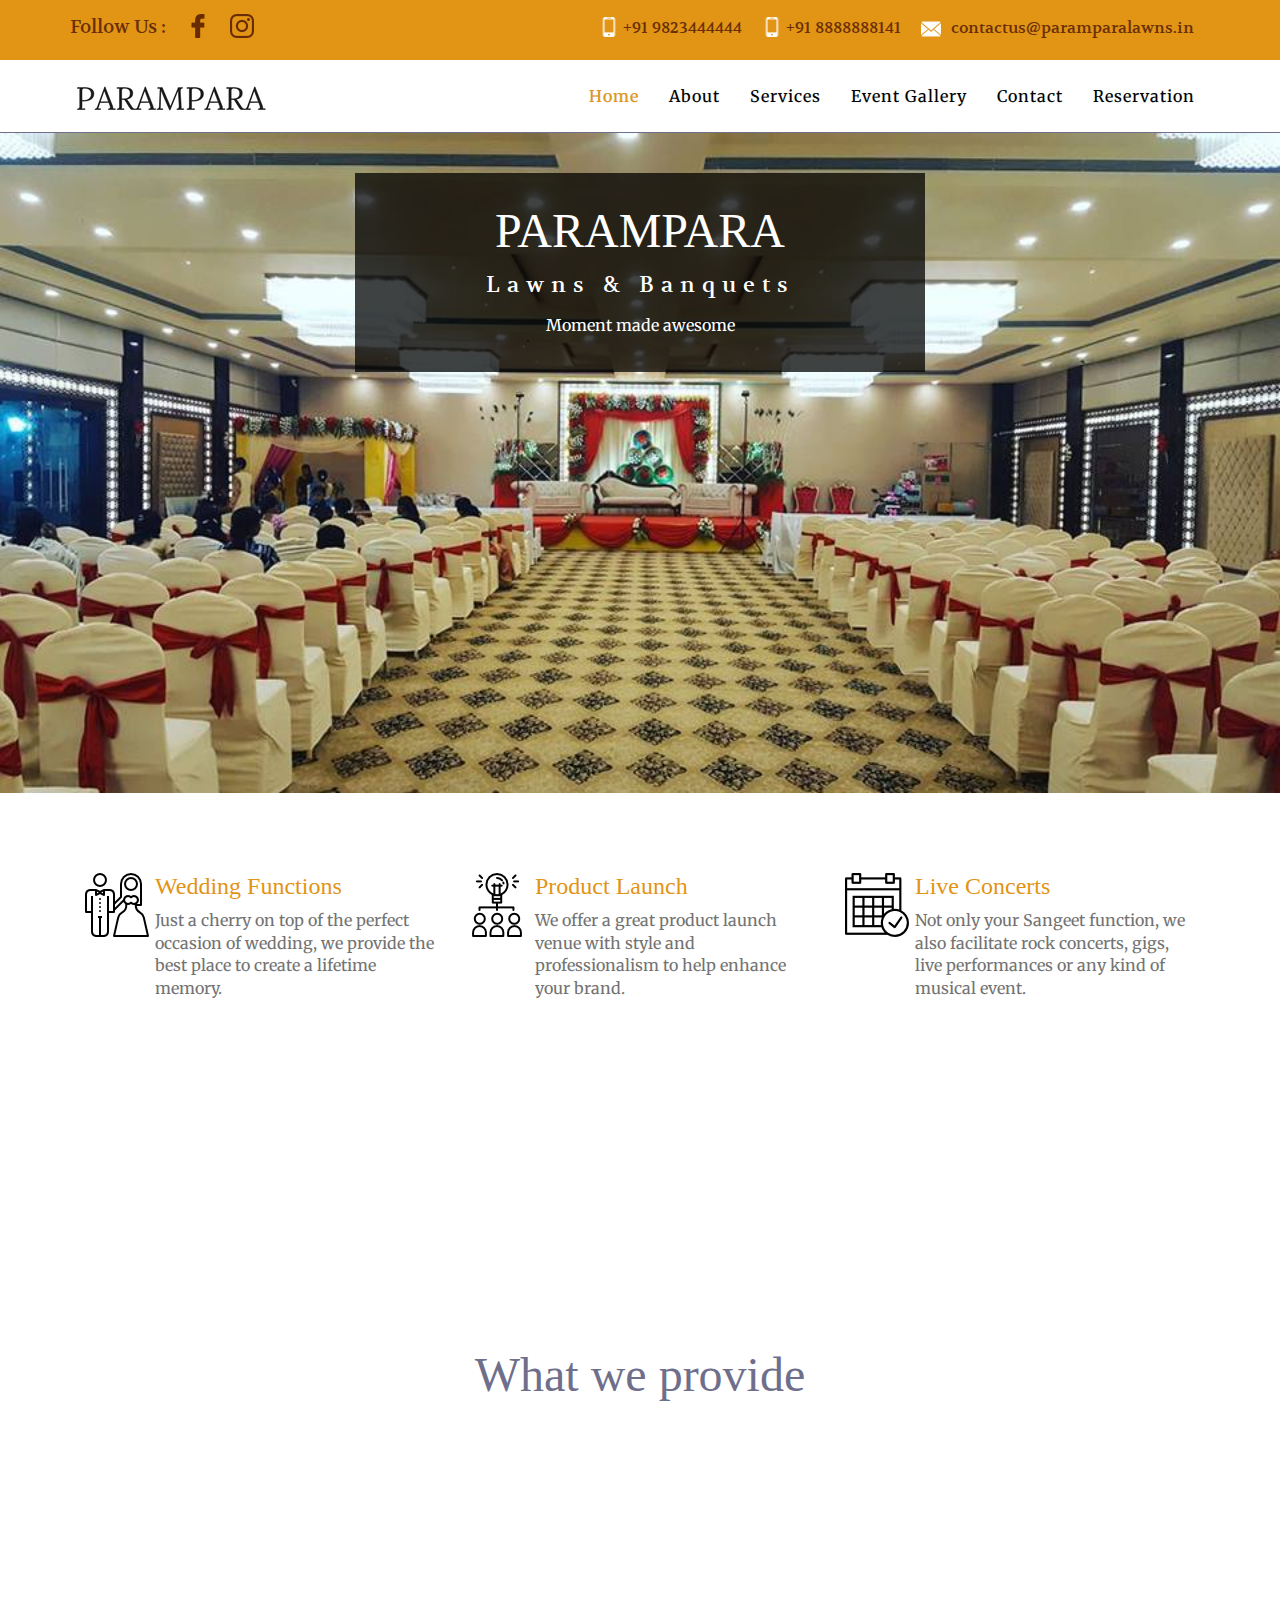
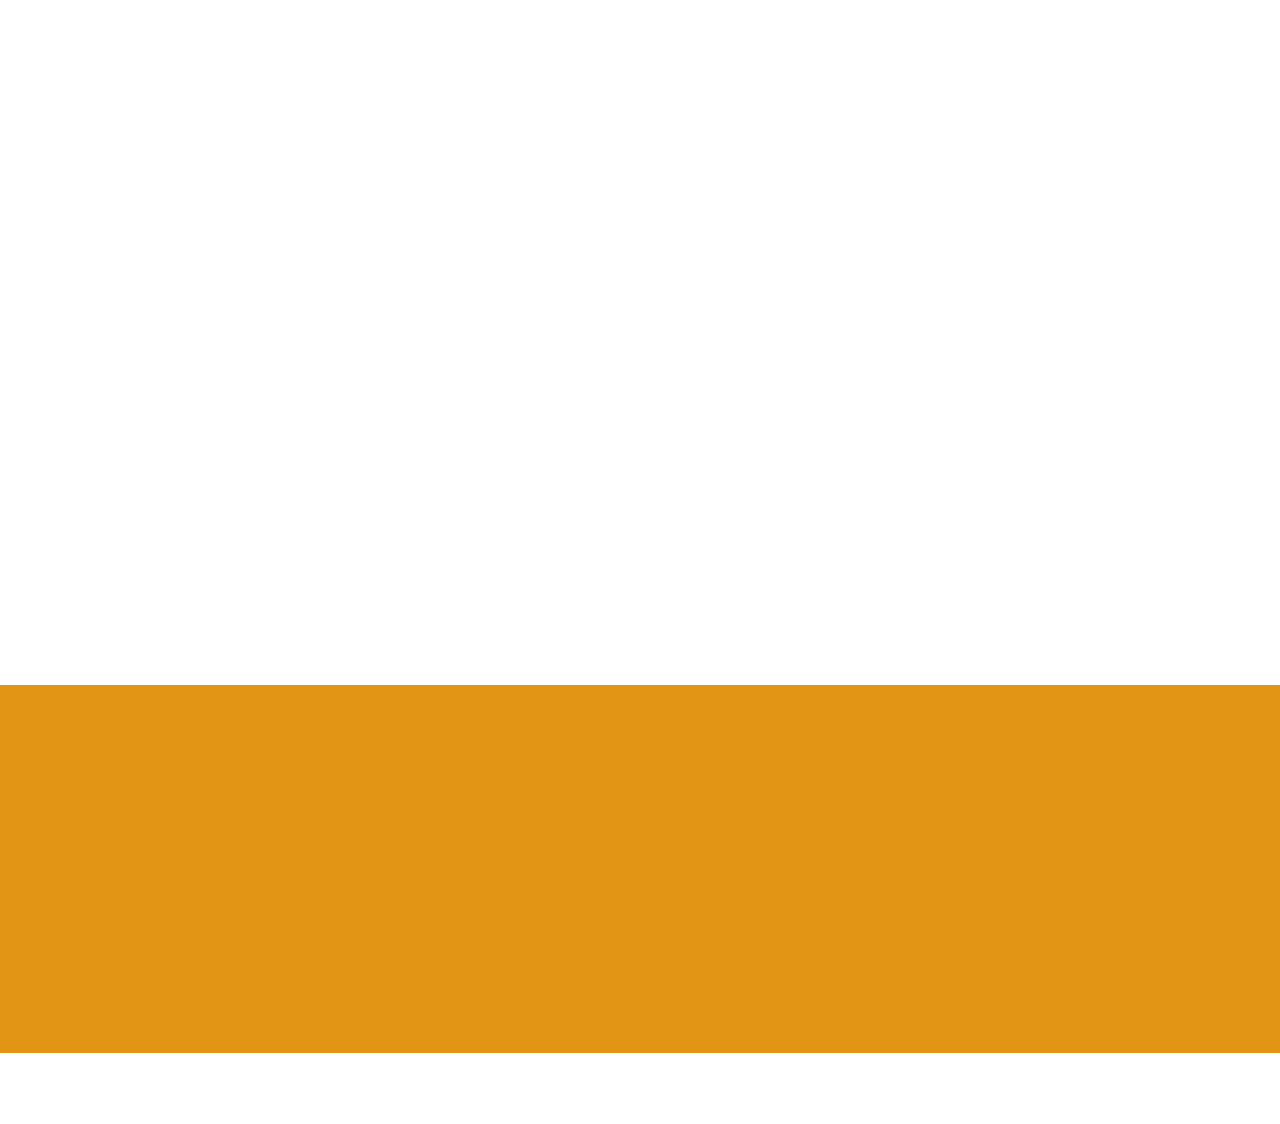
==== index.html @ 077c556a "Initial website" ====
<!DOCTYPE HTML>
<html>
<head>
<title>Parampara Lawns &amp; Banquets</title>

<link href="css/bootstrap.css" rel="stylesheet" type="text/css" media="all">
<!-- jQuery (necessary for Bootstrap's JavaScript plugins) -->
<script src="js/jquery-1.11.0.min.js"></script>
<!-- Custom Theme files -->
<link href="css/style.css" rel="stylesheet" type="text/css" media="all"/>
<link href="css/style1.css" rel="stylesheet" type="text/css" media="all" />	
<!-- Custom Theme files -->
<meta name="viewport" content="width=device-width, initial-scale=1">
<meta http-equiv="Content-Type" content="text/html; charset=utf-8" />
<meta name="keywords" content="Parampara, parampara lawns nagpur, paramparalawns, parampara nagpur, nagpur lawn, nagpur events, nagpur lawn, wedding, exhibition, nagpur banquet, cribbl, cribbl services"	/>
<meta name="author" content="CRIBBL Services"/>
<meta name="description" content="Parampara is one of the best venue for a grand wedding,a party, corporate get-together, exhibitions,cultural and community programs"/>
<script type="application/x-javascript"> addEventListener("load", function() { setTimeout(hideURLbar, 0); }, false); function hideURLbar(){ window.scrollTo(0,1); } </script>
<!--Google Fonts-->
<!-- <link href='//fonts.googleapis.com/css?family=Hind:400,300' rel='stylesheet' type='text/css'>
<link href='//fonts.googleapis.com/css?family=Aladin' rel='stylesheet' type='text/css'> -->
<link href="https://fonts.googleapis.com/css?family=Volkhov" rel="stylesheet">
<link href="https://fonts.googleapis.com/css?family=Merriweather" rel="stylesheet">
<link rel="stylesheet" href="path/to/font-awesome/css/font-awesome.min.css">
<!--google fonts-->
<!-- animated-css -->
		<link href="css/animate.css" rel="stylesheet" type="text/css" media="all">
		<script src="js/wow.min.js"></script>
		<script>
		 new WOW().init();
		</script>
<!-- animated-css -->
<script src="js/bootstrap.min.js"></script>
<script src="js/modernizr.js"></script>
<script>
    $(document).ready(function(){
        if (Modernizr.touch) {
            // show the close overlay button
            $(".close-overlay").removeClass("hidden");
            // handle the adding of hover class when clicked
            $(".branch-gd").click(function(e){
                if (!$(this).hasClass("hover")) {
                    $(this).addClass("hover");
                }
            });
            // handle the closing of the overlay
            $(".close-overlay").click(function(e){
                e.preventDefault();
                e.stopPropagation();
                if ($(this).closest(".branch-gd").hasClass("hover")) {
                    $(this).closest(".branch-gd").removeClass("hover");
                }
            });
        } else {
            // handle the mouseenter functionality
            $(".branch-gd").mouseenter(function(){
                $(this).addClass("hover");
            })
            // handle the mouseleave functionality
            .mouseleave(function(){
                $(this).removeClass("hover");
            });
        }
    });
</script>



</head>
<body>
<!--header-top start here-->
<div class="top-header">
	<div class="container">
		<div class="top-header-main">
			<div class="col-md-4 top-social wow bounceInLeft" data-wow-delay="0.3s">
			    <ul class='socialicon mobile-hide'>
			    	<li><h5>Follow Us :</h5></li>
			    	<li><a href="https://www.facebook.com/paramparalawns" target="_blank"><img src="images/socialfacebook.png"></img></a></li>
			    	<li><a href="https://www.instagram.com/paramparalawns" target="_blank"><img src="images/socialinstagram.png"></img></a></li>

			    </ul>
			</div>
			<div class="col-md-8 header-address wow bounceInRight" data-wow-delay="0.3s">
				<ul>
					<li><span class="phone"> </span> <h6>+91 9823444444</h6></li>
					<li><span class="phone"> </span> <h6>+91 8888888141</h6></li>
					<li><span class="email"> </span><h6><a href="mailto:info@example.com">contactus@paramparalawns.in</a></h6></li>
				</ul>
			</div>
		  <div class="clearfix"> </div>
		</div>
	</div>
</div>
<!--header-top end here-->
<!--header start here-->
	<!-- NAVBAR
		================================================== -->
<div class="header">
	<div class="fixed-header">	

		    <div class="navbar-wrapper">
		      <div class="container">
		        <nav class="navbar navbar-inverse navbar-static-top">
		             <div class="navbar-header">
			              <button type="button" class="navbar-toggle collapsed" data-toggle="collapse" data-target="#navbar" aria-expanded="false" aria-controls="navbar">
			                <span class="sr-only">Toggle navigation</span>
			                <span class="icon-bar"></span>
			                <span class="icon-bar"></span>
			                <span class="icon-bar"></span>
			              </button>
			              <div class="logo wow slideInLeft" data-wow-delay="0.3s">
			                    <a class="navbar-brand" href="index.html"><img class='logoimg' src="images/logo2.png" /></a>
			              </div>
			          </div>
		            <div id="navbar" class="navbar-collapse collapse">
		            <nav class="cl-effect-16" id="cl-effect-16">
		              <ul class="nav navbar-nav">
		               <li><a class="active" href="index.html" data-hover="Home">Home</a></li>
		                <li><a href="about.html" data-hover="About">About</a></li>
						<li><a href="services.html" data-hover="Services">Services</a></li>
						<li><a href="event_gallery.html" data-hover="Event Gallery">Event Gallery</a></li>
						<li><a href="contact.html" data-hover="Contact">Contact</a></li>						
						<li><a href="reservation.html" data-hover="Reservation">Reservation</a></li>
		              </ul>
		            </nav>

		            </div>
		            <div class="clearfix"> </div>
		             </nav>
		          </div>
		           <div class="clearfix"> </div>
		    </div>
	 </div>
</div>
<!--header end here-->
<!--banner  start here-->
<div class="banner">
	<div class="container">
		<div class="banner-main wow zoomIn" data-wow-delay="0.3s" style="margin-top: 40px;">
			<h2>PARAMPARA</h2>
			<h6>Lawns &amp; Banquets</h6>
			<p>Moment made awesome</p>
		</div>
    </div>
</div>
<!--BANNER END HERE-->
<!--information start here-->
<div class="information">
	<div class="container">
		<div class="information-main">
			  <div class="information-grid five-star wow slideInLeft" data-wow-delay="0.3s">
			  	<div class="col-md-4 hotel-info">
			  		<div class="info-left">
			  			<img src="images/s1.png" alt="">
			  		</div>
			  		<div class="info-right">
			  			<h4>Wedding Functions</h4>
			  			<p>Just a cherry on top of the perfect occasion of wedding, we provide the best place to create a lifetime memory.</p>
			  		</div>
			  	  <div class="clearfix"> </div>
			  	</div>
			  	<div class="col-md-4 hotel-info">
			  		<div class="info-left">
			  			<img src="images/s2.png" alt="">
			  		</div>
			  		<div class="info-right">
			  			<h4>Product Launch</h4>
			  			<p>We offer a great product launch venue with style and professionalism to help enhance your brand.</p>
			  		</div>
			  	  <div class="clearfix"> </div>
			  	</div>
			  	<div class="col-md-4 hotel-info">
			  		<div class="info-left">
			  			<img src="images/s4.png" alt="">
			  		</div>
			  		<div class="info-right">
			  			<h4>Live Concerts</h4>
			  			<p>Not only your Sangeet function, we also facilitate rock concerts, gigs, live performances or any kind of musical event.</p>
			  		</div>
			  	  <div class="clearfix"> </div>
			  	</div>
			  	<div class="clearfix"> </div>
			  </div>
			  <div class="information-grid wow slideInRight" data-wow-delay="0.3s">
			  	<div class="col-md-4 hotel-info">
			  		<div class="info-left">
			  			<img src="images/s3.png" alt="">
			  		</div>
			  		<div class="info-right">
			  			<h4>Fests &amp; Events</h4>
			  			<p>Be it New Year's eve or a grand food festival, visit us for the ideal location and lit you event.</p>
			  		</div>
			  	  <div class="clearfix"> </div>
			  	</div>
			  	<div class="col-md-4 hotel-info">
			  		<div class="info-left">
			  			<img src="images/s5.png" alt="">
			  		</div>
			  		<div class="info-right">
			  			<h4>Exhibitions</h4>
			  			<p>Be it an art, handloom, fashion, education, science or any kind of exhibition, we help you host it with grand success.</p>
			  		</div>
			  	  <div class="clearfix"> </div>
			  	</div>
			  	<div class="col-md-4 hotel-info">
			  		<div class="info-left">
			  			<img src="images/s6.png" alt="">
			  		</div>
			  		<div class="info-right">
			  			<h4>Alumini Meets</h4>
			  			<p>Hold your corporate meetings, formal / informal get-togethers, alumini meetings or reunion to have a pleasing time.</p>
			  		</div>
			  	  <div class="clearfix"> </div>
			  	</div>
			  	<div class="clearfix"> </div>
			  </div>
			<div class="clearfix"> </div>
		</div>
	</div>
</div>
<!--information end here-->
<!--leaves start here-->
<!-- 
<div class="leaves">
	<div class="container">
		<div class="leaves-main wow zoomIn" data-wow-delay="0.3s">
			<h1>You Never Leave Us</h1>
			<h6>100% Friendly services</h6>
			<p>Lorem Ipsum is simply dummy text of the printing and typesetting industry. Lorem Ipsum has been the industry's standard dummy text ever since the 1500s, when an unknown.</p>
		   <a href="single.html" class="hvr-push">Discover More</a>
		</div>
	</div>
</div> -->
<!--leaves end here-->

<!--homegrids start here-->
<div class="home-block">
	<div class="container">
		<div class="home-main">
			<div class="home-top">
				<h3>What we provide</h3>
			</div>
			<div class="home-bottom  wow bounceInLeft" data-wow-delay="0.3s">
				<div class="col-md-4 home-grid">
					<div class="item item-type-move">
						<a class="item-hover" href="banquetsingle.html">						
							<div class="item-info">
								<div class="headline">
									Equisite Banquets
									<div class="line"> </div>
								</div>
								<div class="date mobile-hide">Fully air-conditioned sumptous banquet to match cozy five star ambience</div>							
							</div>
							<div class="mask"> </div>
					    </a>
						<div class="item-img">
								<img src="images/banquet/01.jpg" class="img-responsive" alt="">
						</div>
					</div>

				</div>
				<div class="col-md-4 home-grid">
					<div class="item item-type-move">
						<a class="item-hover" href="lawnsingle.html">						
							<div class="item-info">
								<div class="headline">
									 Lush green Lawn
									<div class="line"> </div>
								</div>
								<div class="date mobile-hide">Beautifully landscaped area framed by a spectacular panoramic view</div>							
							</div>
							<div class="mask"> </div>
					    </a>
						<div class="item-img">
								<img src="images/lawn/2.jpg" class="img-responsive" alt="">
						</div>
					</div>
				</div>
				<div class="col-md-4 home-grid">
					<div class="item item-type-move">
						<a class="item-hover" href="roomsingle.html">						
							<div class="item-info">
								<div class="headline">
									Spacious Rooms
									<div class="line"> </div>
								</div>
								<div class="date mobile-hide">Spacious rooms with world class amenities and a beautiful ambience</div>							
							</div>
							<div class="mask"> </div>
					    </a>
						<div class="item-img">
								<img src="images/room/4.jpg" class="img-responsive" alt="">
						</div>
					</div>
				</div>
			  <div class="clearfix"> </div>
			</div>
		  <div class="clearfix"> </div>
		</div>
	</div>
</div>
<!--home grid end here-->
<!-- <div class="branch-text">
   <div class="container">
			<span class="quotations"> </span>
			<p>About about about about about about about about about about about about about about about about about about
			 about about about about about about about about about about about about about about about about about about
			  about about about about about about about about about about about about about about about about about</p>
  </div>
</div> -->

<!--swiming--><!-- 
<div class="swimming">
	<div class="container">
		<div class="swimming-main wow zoomIn" data-wow-delay="0.3s">
			<div class="swimming-top">
				<h3>Welcome</h3>
			</div>
			<div class="swimmimg-bot">
				<div class="col-md-3 swimming-grid">
					<h4>758</h4>
					<span class="swim-icon-1"> </span>
					<h5>Successful Events</h5>
				</div>
				<div class="col-md-3 swimming-grid">
					<h4></h4>
					<span class="swim-icon-2"> </span>
					<h5>Rooms</h5>
				</div>
				<div class="col-md-3 swimming-grid">
					<h4>7,920</h4>
					<span class="swim-icon-3"> </span>
					<h5>Event</h5>
				</div>
				<div class="col-md-3 swimming-grid">
					<h4>190</h4>
					<span class="swim-icon-4"> </span>
					<h5>Event</h5>
				</div>
			  <div class="clearfix"> </div>
			</div>
		</div>
	</div>
</div> -->
<!--swimmg emd here-->

<!--branches start here-->
<div class="branches">
		<div class="branches-main wow zoomIn" data-wow-delay="0.3s">
			<div class="branches-top">
				<h3>Featured Photos</h3>
			</div>
			<div  id="effect-5" class="branch-btm">
				<div  class="col-md-3 branch-gd-main" >					
					<div class="branch-gd  no-mar"> <a href="room.html">
						<img src="images/featured/left.jpg" alt="" class="img-responsive">
						<div class="overlay">
		                    <span class="expand lardge"></span>
		                    <span class="close-overlay hidden">x</span>
	                   </div></a>
                    </div>                 
				</div>				
				<div class="col-md-3 branch-gd-main">
					<div class="branch-gd went-branc"><a href="room.html">
						<img src="images/featured/1.jpg" alt="" class="img-responsive">
						<div class="overlay">
		                    <span class="expand"></span>
		                    <span class="close-overlay hidden">x</span>
	                   </div></a>
					</div>
					<div class="branch-gd went-branc"><a href="room.html">
						<img src="images/featured/2.jpg" alt="" class="img-responsive">
						<div class="overlay">
		                    <span class="expand"></span>
		                    <span class="close-overlay hidden">x</span>
	                 </div></a>
					</div>
				</div>
				<div class="col-md-3 branch-gd-main">
					<div class="branch-gd"><a href="room.html">
						<img src="images/featured/3.jpg" alt="" class="img-responsive">
						<div class="overlay">
		                    <span class="expand"></span>
		                    <span class="close-overlay hidden">x</span>
	                 </div></a>
					</div>
					<div class="branch-gd"><a href="room.html">
						<img src="images/featured/4.jpg" alt="" class="img-responsive">
						<div class="overlay">
		                    <span class="expand"></span>
		                    <span class="close-overlay hidden">x</span>
	                 </div></a>
					</div>
				</div>
				<div class="col-md-3 branch-gd-main">
				  <div class="branch-gd went-branc2"><a href="room.html">
					<img src="images/featured/right.jpg" alt="" class="img-responsive">
					<div class="overlay">
		                    <span class="expand lardge"></span>
		                    <span class="close-overlay hidden">x</span>
	                   </div></a>
                  </div>
				</div>
			</div>
		  <div class="clearfix"> </div>
		</div>
</div>
<!--branches end here-->



<!--footer start here-->
<div class="footer">
	<div class="container">
		<div class="footer-main">
			<div class="col-md-3 col-xs-12 ftr-grid wow zoomIn" data-wow-delay="0.3s">
				<div class="ftr-logo">
				<img class='footerlogo' src="images/ftr-logo2.png"  alt="">
				</div>
				<!-- <p>Lawn &amp; Banquet</p>
				<p>Events</p>
				<a href="services.html" class="ftr-btn">Read More</a> -->
			</div>
			<div class="col-md-3 ftr-grid ftr-mid wow zoomIn" data-wow-delay="0.3s">
				 <h3>Address</h3>
				 <span class="ftr-line flm"> </span>
				<p>63, S.F.A, Bhandara Road</p>
				<p>Wardhaman Nagar Square</p>
				<p>Nagpur </p>
				<p>+91 9823444444</p>
				<p>Gurvinder Singh Osan</p>
				
			</div>
			<div class="col-md-3 ftr-grid ftr-rit wow zoomIn" data-wow-delay="0.3s">
				 <h3>Follow Us</h3>
				 <a href="http://www.facebook.com/paramparalawns" target="_blank"><p>facebook.com/paramparalawns</p></a>
				 <a href="http://www.instagram.com/paramparalawns" target="_blank"><p>instagram.com/paramparalawns</p></a>
				 <!-- <form>
				 	<input type="text" value="Email" onfocus="this.value = '';" onblur="if (this.value == '') {this.value = 'Email';}">
				 	<input type="submit" value="Send" />
				 </form> -->
				  <!-- <ul class="ftr-icons">
				 	<li><a href="#"><span class="fa"> </span></a></li>
				 	<li><a href="#"><span class="tw"> </span></a></li>
				 	<li><a href="#"><span class="link"> </span></a></li>
				 	<li><a href="#"><span class="gmail"> </span></a></li>
				 </ul> -->
			</div>
			<div class="col-md-3 ftr-grid ftr-last-gd ftr-rit wow zoomIn" data-wow-delay="0.3s">
				 <h3>Quick Links</h3>
				  <ul class="ftr-nav">
				 	<li><a href="index.html">Home</a></li>
				 	<li><a href="about.html">About</a></li>
				 	<li><a href="services.html">Services </a></li>
				 	<li><a href="event_gallery.html">Event Gallery</a></li>
				 	<li><a href="contact.html">Contact</a></li>
				 </ul>
			</div>
			<div class="clearfix"> </div>
		</div>
	</div>
</div>
<!--footer end here-->
<!--copy rights start here-->
<div class="copy-right">
	<div class="container">
		 <div class="copy-rights-main wow zoomIn" data-wow-delay="0.3s">
    	    <p>© 2016 Parampara All Rights Reserved | Design by  <a href="http://cribblservices.esy.es/" target="_blank">CRIBBL Services</a> </p>
    	 </div>
    </div>
</div>
</body>
</html>
---- css/style.css ----
/*--
Author: W3layouts
Author URL: http://w3layouts.com
License: Creative Commons Attribution 3.0 Unported
License URL: http://creativecommons.org/licenses/by/3.0/
--*/
h4, h5, h6,
h1, h2, h3 {margin: 0; font-family: 'Volkhov';}
ul, ol {margin: 0;}
p {margin: 0;}
html, body{
 font-family: 'Merriweather', 'Times New Roman' ;
   font-size: 100%;
   background:#fff; 
}
a {
  text-decoration: none;
}
a:hover {
  transition: 0.5s all;
  -webkit-transition: 0.5s all;
  -moz-transition: 0.5s all;
  -o-transition: 0.5s all;
  text-decoration:none;
}
/*--top header start here--*/
.top-social ul {
    padding: 0em;
    list-style: none;
}
.top-social ul li {
    display: inline-block;
    margin-right: 1em;
}
.top-social ul li a span{
    background: url(../images/top-social.png)no-repeat;
    width: 18px;
    height:18px;
    display: inline-block;
}
.top-social ul li h5 {
    font-size: 1.2em;
    color: #fff;
    color: #692F06;
}
.top-social ul li a {
    vertical-align: -webkit-baseline-middle;
}
.top-social ul li a span.fb {
    background-position: 7px 0px;
}
.top-social ul li span.tw {
    background-position: -22px 1px;
}
.top-social ul li a span.in {

    background-position: -53px 0px;
}
.top-social ul li a span.gmail {
    background-position: -82px 0px;
}
.top-social ul li a span.fb:hover {
    background-position: 7px -18px;
    transition: 0.5s all;
  -webkit-transition: 0.5s all;
  -moz-transition: 0.5s all;
  -o-transition: 0.5s all;
}
.top-social ul li span.tw:hover {
    background-position: -22px -17px;
    transition: 0.5s all;
  -webkit-transition: 0.5s all;
  -moz-transition: 0.5s all;
  -o-transition: 0.5s all;
}
.top-social ul li a span.in:hover {
    background-position: -53px -17px;
    transition: 0.5s all;
  -webkit-transition: 0.5s all;
  -moz-transition: 0.5s all;
  -o-transition: 0.5s all;
}
.top-social ul li a span.gmail:hover {
    background-position: -82px -17px;
    transition: 0.5s all;
  -webkit-transition: 0.5s all;
  -moz-transition: 0.5s all;
  -o-transition: 0.5s all;
}
.header-address ul {
    padding: 0em;
    list-style: none;
}
.header-address ul li {
    display: inline-block;
    margin-right:1em;
}
.header-address ul li a{
    display: inline-block;
}
.top-header {
    padding: 1em 0em;
    background:#E29415;
}
.header-address h6 {
    font-size: 1em;
    color: #fff;
    color: #692F06;
    display: inline-block;
}
.logoimg{
  margin-top: -20px;
}
span.location {
    background: url(../images/location.png)no-repeat;
    width: 20px;
    height: 20px;
    display: inline-block;
    vertical-align: top;
}
span.phone {
    background: url(../images/ph.png)no-repeat;
    width: 20px;
    height: 20px;
    display: inline-block;
    vertical-align:sub;
}
span.email{
	background: url(../images/email.png)no-repeat;
    width: 30px;
    height: 20px;
    display: inline-block;
    vertical-align: middle;
}
.header-address {
    text-align: right;
}
.header-address ul li a {
    font-size: 1em;
    color: #fff;
}
.header-address ul li a:hover {
    color: #000;
}
.top-social {
    padding: 0px;
}
.header-address{
    padding: 0px;
}
/*--header menu nav start--*/
div#navbar {
    float:right;
    text-align: center;
}
.navbar-wrapper {
    padding: 1.5em 0em 1.5em 0em;
    margin-top: 0px !important;
    line-height: 36px;
    border-bottom: 1px solid #6F6F8C;
}
.navbar-inverse {
    background: none; 
    border:none; 
}
.navbar-nav {
    float: right !important;
	margin-top: 0em;
}
.navbar {
    margin-bottom: 0px !important;   
    min-height: 0px !important;   
}
.navbar-brand {
    float: left;
    height:0px !important;  
    padding:0px !important;  
}
.nav > li > a {
    margin: 0px 15px !important;
    padding: 0px;
}
.navbar-inverse .navbar-brand {
    color: #FFFFFF;
}
.navbar-inverse .navbar-nav > .active > a, .navbar-inverse .navbar-nav > .active > a:hover, .navbar-inverse .navbar-nav > .active > a:focus {
    color: #fff;
    background: none;
}
.navbar-inverse .navbar-nav > li > a {
    color:#000000;
    line-height: 1.5em;
}
.navbar-inverse .navbar-nav > li > a.active{
	color:#E29415;
}
.navbar-inverse .navbar-nav > li > a:hover, .navbar-inverse .navbar-nav > li > a:focus {
    color:#006e96;
    background-color: transparent;
}
nav a {
    position: relative;
    display: inline-block;
    outline: none;
    color: #fff;
    text-decoration: none;
    text-shadow: 0 0 1px rgba(255,255,255,0.3);
    font-size: 1em;
}
nav a:hover,
nav a:focus {
	outline: none;
}
/*--nav effect--*/
nav a {
    position: relative;
    display: inline-block;
    outline: none;
    color: #fff;
    text-decoration: none;
    letter-spacing: 1px;
    font-weight: 400;
    text-shadow: 0 0 1px rgba(255,255,255,0.3);
    font-size: 1em;
}

nav a:hover,
nav a:focus {
	outline: none;
}
/* Effect 16: fall down */
.cl-effect-16 a {
	color: #6f8686;
	text-shadow: 0 0 1px rgba(111,134,134,0.3);
}

.cl-effect-16 a::before{
	color:#E29415;
	content: attr(data-hover);
	position: absolute;
	opacity: 0;
	text-shadow: 0 0 1px rgba(255,255,255,0.3);
	-webkit-transform: scale(1.1) translateX(10px) translateY(-10px) rotate(4deg);
	-moz-transform: scale(1.1) translateX(10px) translateY(-10px) rotate(4deg);
	transform: scale(1.1) translateX(10px) translateY(-10px) rotate(4deg);
	-webkit-transition: -webkit-transform 0.3s, opacity 0.3s;
	-moz-transition: -moz-transform 0.3s, opacity 0.3s;
	transition: transform 0.3s, opacity 0.3s;
	pointer-events: none;
}

.cl-effect-16 a:hover::before,
.cl-effect-16 a:focus::before {
	-webkit-transform: scale(1) translateX(0px) translateY(0px) rotate(0deg);
	-moz-transform: scale(1) translateX(0px) translateY(0px) rotate(0deg);
	transform: scale(1) translateX(0px) translateY(0px) rotate(0deg);
	opacity: 1;
}
.cl-effect-16 a:hover,.navbar-nav li a.active{
	-webkit-transform: scale(1) translateX(0px) translateY(0px) rotate(0deg);
	-moz-transform: scale(1) translateX(0px) translateY(0px) rotate(0deg);
	transform: scale(1) translateX(0px) translateY(0px) rotate(0deg);
	opacity: 1;
}
/*--header end here--*/
/*--banner strat here--*/
.banner {
    background: url(../images/banner.jpg)no-repeat;
    min-height:660px;
    background-size: cover;
}
.banner-main {
    width: 50%;
    margin: 14em auto 0em;
    background:rgba(0, 0, 0, 0.74);
    padding: 2em 2em;
    text-align: center;
}
.banner-main h2 {
    font-size: 3em;
    color: #fff;
    font-family: 'Times New Roman', 'Aladin', cursive;
}
.banner-main h6 {
    font-size: 1.4em;
    color: #fff;
    margin: 0.6em 0em;
    letter-spacing: 7px;
}
.banner-main p {
    font-size: 1em;
    color: #fff;
    line-height: 1.9em;
}
/*--information start here--*/
.information {
    padding: 5em 0em;
}
.info-left {
    float: left;
    width: 20%;
}
.info-right h4 {
    font-size: 1.5em;
    color:#E29415;
    margin-bottom: 0.4em;
    font-family: 'Times New Roman', 'Aladin', cursive;
}
.info-right p {
    font-size: 1em;
    color:#737373;
    line-height: 1.4em;
}
.info-right {
    float: right;
    width: 80%;
}
.five-star {
    padding-bottom: 4em;
}
/*--information end here--*/
/*--leaves start here--*/
.leaves {
    background:#696A88;
    padding: 5em 0em;
    text-align: center;
}
.leaves-main h1 {
    font-size: 3em;
    color: #fff;
    font-family: 'Times New Roman', 'Aladin', cursive;
}
.leaves-main h6 {
    font-size: 1em;
    color:#E29415;
    margin: 0.6em 0em;
}
.leaves-main p {
    width: 80%;
    margin: 0 auto;
}
.leaves-main p {
    width: 60%;
    margin: 0 auto;
    color: #fff;
    line-height: 1.8em;
    font-size: 1em;
}
.leaves-main a {
    font-size: 1em;
    color: #fff;
    background:#E29415;
    padding: 1em 2em;
    display: inline-block;
    margin-top: 1em;
}
.leaves-main a:hover {
	 color: #000;
    background:#fff;
}
/*--leaves end here--*/
/*--branches start here--*/
.branches {
    padding:5em 0em 0em 0em;
}
.branches-top {
    text-align: center;
    margin-bottom: 2em;
}
.branches-top h3 {
    font-size: 3em;
    color: #E29415;
    font-family: 'Times New Roman', 'Aladin', cursive;
}
.branch-text p {
    font-size: 1.4em;
    text-align: center;
    line-height: 1.8em;
}
.branch-text {
      background:#6F6F8C;
    padding: 4em 0em 5em 0em;
}
span.quotations {
    background: url(../images/quota.png)no-repeat;
    width: 50px;
    height: 40px;
    display: block;
    margin: 0em auto 1.5em;
}
.branch-gd-main {
    padding: 0px 5px 0px 0px;
}
.branch-gd.no-mar {
    margin-left: 0px !important;
}
/*--commen css--*/
.branch-btm .branch-gd {
  position: relative;
  margin-bottom: 5px;
  overflow: hidden;
  cursor: pointer;
}
.branch-btm .branch-gd:nth-child(n) {
  margin-left: 0px;
}
.branch-btm .branch-gd:first-child {
  margin-left: 0px;
}
.branch-btm .branch-gd:last-child {
  margin-right: 0;
}
.branch-btm .branch-gd img {
  display: block;
  margin: 0;
  padding: 0;
  max-width: 100%;
  height: auto;
}

.overlay {
  display: block;
  position: absolute;
  z-index: 20;
  background: rgba(0, 0, 0, 0.8);
  overflow: hidden;
  -webkit-transition: all 0.5s;
  -moz-transition: all 0.5s;
  -o-transition: all 0.5s;
  transition: all 0.5s;
}

span.close-overlay {
  display: block;
  position: absolute;
  top: 0;
  right: 0;
  z-index: 100;
  width: 45px;
  height: 45px;
  font-size: 20px;
  font-weight: 700;
  color: #fff;
  line-height: 45px;
  text-align: center;
  background-color: #000;
  cursor: pointer;
}
span.close-overlay.hidden {
  display: none;
}

span.expand {
  display: block;
  position: absolute;
  z-index: 100;
  width: 50px;
  height: 50px;
  border: solid 5px #fff;
  text-align: center;
  color: #fff;
  line-height:45px;
  font-weight: 700;
  font-size: 30px;
  -webkit-border-radius: 30px;
  -moz-border-radius: 30px;
  -ms-border-radius: 30px;
  -o-border-radius: 30px;
  border-radius: 30px;
  top: 40%;
    left:42%;
}

/* ============================================================
  EFFECT 5 - ICON BORDER ANIMATE
============================================================ */
#effect-5 .overlay {
  top: 0;
  bottom: 0;
  left: 0;
  right: 0;
  opacity: 0;
}
#effect-5 .overlay a.expand {
  top: 0;
  bottom: 0;
  left: 0;
  right: 0;
  margin: auto;
  width: 100%;
  height: 100%;
  -webkit-border-radius: 0;
  -moz-border-radius: 0;
  -ms-border-radius: 0;
  -o-border-radius: 0;
  border-radius: 0;
  -webkit-transition: all 0.5s;
  -moz-transition: all 0.5s;
  -o-transition: all 0.5s;
  transition: all 0.5s;
}
#effect-5 .branch-gd.hover .overlay {
  opacity: 1;
}
#effect-5 .branch-gd.hover .overlay a.expand {
  width: 60px;
  height: 60px;
  -webkit-border-radius: 30px;
  -moz-border-radius: 30px;
  -ms-border-radius: 30px;
  -o-border-radius: 30px;
  border-radius: 30px;
}
/*--branches end here--*/
/*--swimming start here--*/
.swimming {
    background: url(../images/bann.jpg)no-repeat;
    min-height: 450px;
    background-size: cover;
    padding: 5em 0em;
}
.swimming-top {
    text-align: center;
    margin: 0em 0em 4em 0em;
}
.swimming-top h3 {
    font-size: 3em;
    color: #fff;
    font-family: 'Times New Roman','Times New Roman', 'Aladin', cursive;
}
.swimming-grid h4 {
    font-size: 1.5em;
    color: #fff;
}
.swimming-grid h5 {
    font-size: 1.2em;
    color: #fff;
}
span.swim-icon-1 {
    background: url(../images/s7.png)no-repeat;
    width: 64px;
    height: 64px;
    display: inline-block;
    margin: 1em 0em;
}
span.swim-icon-2 {
    background: url(../images/s8.png)no-repeat;
    width: 64px;
    height: 64px;
    display: inline-block;
    margin: 1em 0em;
}
span.swim-icon-3 {
    background: url(../images/s9.png)no-repeat;
    width: 64px;
    height: 64px;
    display: inline-block;
    margin: 1em 0em;
}
span.swim-icon-4 {
    background: url(../images/s10.png)no-repeat;
    width: 64px;
    height: 64px;
    display: inline-block;
    margin: 1em 0em;
}
.swimming-grid {
    text-align: center;
}
/*--swimming end here--*/
/*--home grid start here--*/
.home-top {
    text-align: center;
    margin-bottom: 2em;
}
.home-block {
    padding: 5em 0em;
}
.home-top h3 {
    font-size: 3em;
    color: #6F6F8C;
    font-family: 'Times New Roman', 'Times New Roman', 'Aladin', cursive;
}
/*--home grid end here--*/
/*--footer start here--*/
.footer {
    background:#E29415;
    padding: 5em 0em;
}
.ftr-grid h3 {
    font-size: 2.5em;
    color:#692F06;
    margin-bottom: 0.5em;
    font-family: 'Times New Roman', 'Times New Roman', 'Aladin', cursive;
}
.ftr-grid h6 {
    font-size: 1em;
    color: #fff;
    margin: 0.5em 0em;
}
.ftr-grid {
    font-size: 1em;
    color: #fff;
    line-height: 1.8em;
}
.ftr-grid a.ftr-btn {
    font-size: 1em;
    color: #fff;
}
.ftr-grid p {
    font-size: 1em;
    color:#FFFFFF;
    line-height: 1.8em; 
}
.ftr-grid a.ftr-btn {
    font-size: 1em;
    color:#E29415;
}
.ftr-grid a.ftr-btn:hover {
    color:#000;
}
.ftr-grid ul.ftr-icons {
    padding: 0px;
    list-style: none;
    margin: 1em 0em 0em 0em;
}
.ftr-grid ul.ftr-icons li{
	display:inline-block;
	margin-right: 15px;
}
.ftr-grid ul.ftr-icons li span {
    background: url(../images/ftr-social.png)no-repeat;
    width: 24px;
    height: 24px;
    display: inline-block;
}
.ftr-grid ul.ftr-icons li span.fa {
	background-position: 10px 0px;
}
.ftr-grid ul.ftr-icons li span.tw {
    background-position: -44px 1px;
}
.ftr-grid ul.ftr-icons li span.link {
     background-position: -101px 0px;
}
.ftr-grid ul.ftr-icons li span.gmail {
    background-position:-153px 0px;
}

.ftr-grid ul.ftr-icons li span.fa:hover{
	background-position: 10px 0px;
	opacity:0.8;
}
.ftr-grid ul.ftr-icons li span.tw:hover {
    background-position: -44px 1px;
    opacity:0.8;
}
.ftr-grid ul.ftr-icons li span.link:hover {
    background-position: -101px 0px;
    opacity:0.8;
}
.ftr-grid ul.ftr-icons li span.gmail:hover {
    background-position:-153px 0px;
    opacity:0.8;
}
.ftr-grid ul.ftr-nav {
    padding: 0px;
    list-style: none;
}
.ftr-grid ul.ftr-nav li{
	display:block;
}
@media (max-width: 480px){
	.ftr-grid ul.ftr-nav li{
	display:inline-block;
	padding: 5px;
}
}
.ftr-grid ul.ftr-nav li a{
	font-size:1em;
	color:#692F06;
}
.ftr-grid ul.ftr-nav li a:hover{
	color:#000;
}
.ftr-grid input[type="text"] {
    font-size: 1em;
    color: #000;
    border: none;
    padding: 0.3em 0.6em;
    outline: none;
    width:67%;
}
.ftr-grid input[type="submit"] {
    font-size: 1em;
    color: #FFF;
    padding: 0.32em 1em;
    border: none;
    background:#E29415;
    outline: none;
    width: 30%;
}
.ftr-grid input[type="submit"]:hover {
	background: #000;
	 transition: 0.5s all;
  -webkit-transition: 0.5s all;
  -moz-transition: 0.5s all;
  -o-transition: 0.5s all;
}
.ftr-logo {
    margin-bottom: 1.3em;
}
.ftr-last-gd {
    text-align: center;
}

.footerlogo{
  margin-left: -70px;
}


/*--footer end here--*/
.copy-right {
    background:white;
    padding: 1.5em 0em;
    text-align: center;
}
.copy-rights-main p{
	font-size:1em;
	color:#6F6F8C;
}
.copy-rights-main p a{
	color:#6F6F8C;
}
.copy-rights-main p a:hover{
	color:#6F6F8C;
}
/* Push */
@-webkit-keyframes hvr-push {
  50% {
    -webkit-transform: scale(0.8);
    transform: scale(0.8);
  }

  100% {
    -webkit-transform: scale(1);
    transform: scale(1);
  }
}

@keyframes hvr-push {
  50% {
    -webkit-transform: scale(0.8);
    transform: scale(0.8);
  }

  100% {
    -webkit-transform: scale(1);
    transform: scale(1);
  }
}

.hvr-push {
  display: inline-block;
  vertical-align: middle;
  -webkit-transform: translateZ(0);
  transform: translateZ(0);
  box-shadow: 0 0 1px rgba(0, 0, 0, 0);
  -webkit-backface-visibility: hidden;
  backface-visibility: hidden;
  -moz-osx-font-smoothing: grayscale;
}
.hvr-push:hover, .hvr-push:focus, .hvr-push:active {
  -webkit-animation-name: hvr-push;
  animation-name: hvr-push;
  -webkit-animation-duration: 0.3s;
  animation-duration: 0.3s;
  -webkit-animation-timing-function: linear;
  animation-timing-function: linear;
  -webkit-animation-iteration-count: 1;
  animation-iteration-count: 1;
}
/*-- about start here--*/
.about {
    padding: 5em 0em;
}
.about-top {
    text-align: center;
    margin-bottom: 3em;
}
.about-right h4 {
    font-size: 1.6em;
    color: #E29415;
    margin-bottom: 0.3em;
    font-family: 'Times New Roman', 'Times New Roman', 'Aladin', cursive;
}
.about-top h1 {
    font-size: 3em;
    color:#6F6F8C;
    margin-bottom:0.3em;
    font-family: 'Times New Roman', 'Times New Roman', 'Aladin', cursive;
}
.about-right p {
    font-size: 1em;
    color:#737373;
    line-height: 1.8em;
}
span.abou-icon1 {
    background: url(../images/lawnicon.png)no-repeat;
    width: 64px;
    height: 64px;
    display: inline-block;
}
span.abou-icon2 {
    background: url(../images/banqueticon.png)no-repeat;
    width: 64px;
    height: 64px;
    display: inline-block;
}
span.abou-icon3 {
    background: url(../images/roomicon.png)no-repeat;
    width: 64px;
    height: 64px;
    display: inline-block;
}
.about-img {
    float: left;
    width: 11%;
}
.about-text {
    float: right;
    width: 85%;
}
.about-list {
    padding-top: 1.5em;
}
.about-text h5 {
    color: #000;
    font-size: 1.3em;
    margin-bottom: 0.3em;
    font-family: 'Times New Roman', 'Times New Roman', 'Aladin', cursive;
}
.advantages {
    padding: 5em 0em;
}
.advantages {
    background: url(../images/ab-bann.jpg)no-repeat;
    min-height: 350px;
    background-size: cover;
}
.advantage-block {
    padding:2em 2em;
    background: rgba(233, 168, 32, 0.67);
    text-align: center;
        border-radius: 5px;
    border: 5px solid #6F6F8C;
}
.advantage-block:hover {
    background: rgba(111, 111, 140, 0.71);
    transition: 0.5s all;
  -webkit-transition: 0.5s all;
  -moz-transition: 0.5s all;
  -o-transition: 0.5s all;
}
.advantage-block h4 {
    font-size: 1.5em;
    color: #fff;
    font-family: 'Times New Roman', 'Aladin', cursive;
    margin: 0.5em 0em 0.5em 0em;
}
.advantage-block p {
    font-size: 1em;
    color: #FFF;
    line-height: 1.8em;
}
.advantage-block h3 {
    font-size: 2.5em;
    color: #fff;
    font-family: 'Times New Roman', 'Times New Roman', 'Aladin', cursive;
}
.advantages-top {
    text-align: center;
    margin-bottom: 3em;
}
.advantages-top h2 {
    font-size: 3em;
    color: #FFF;
    font-family: 'Times New Roman', 'Aladin', cursive;
}
/*--team comman effect--*/
.ch-grid {
	margin: 20px 0 0 0;
	padding: 0;
	list-style: none;
	display: block;
	text-align: center;
	width: 100%;
}

.ch-grid:after,
.ch-item:before {
	content: '';
    display: table;
}

.ch-grid:after {
	clear: both;
}

.ch-grid li {
	width: 220px;
	height: 220px;
	display: inline-block;
	margin:0% 4.5% 0% 0%;
}
/*--team end here--*/
.team {
    padding: 5em 0em;
}
.team-top h3 {
    font-size: 3em;
    color: #000;
    text-align: center;
    font-family: 'Times New Roman', 'Aladin', cursive;
    margin-bottom: 1.3em;
}
.team-bottom {
    text-align: center;
    margin-top: 1em;
}
.team-bottom ul {
    padding: 0px;
    list-style: none;
    margin-top: 0.5em;
}
.team-bottom ul li {
	display: inline-block;
	margin-left: 0.2em;
}
.team-bottom ul li a {
    background: url(../images/t-icn.png)no-repeat;
    width: 25px;
    height: 25px;
    display: inline-block;
}
.team-bottom ul {
    padding: 0px;
    list-style: none;
    margin-top: 0.5em;
}
.team-bottom ul li {
	display: inline-block;
	margin-left: 0.2em;
}
.team-bottom ul li a {
    background: url(../images/t-icn.png)no-repeat;
    width: 25px;
    height: 25px;
    display: inline-block;
}
.team-bottom ul li a.fa {
    background-position: 0px 0px;
}
.team-bottom ul li a.tw {
    background-position: -27px 0px;
}
.team-bottom ul li a.g {
    background-position: -53px 0px;
}
.team-bottom ul li a.fa:hover {
    background-position: 0px 0px;
    opacity: 0.8;
}
.team-bottom ul li a.tw:hover {
    background-position: -27px 0px;
     opacity: 0.8;
}
.team-bottom ul li a.g:hover {
    background-position: -53px 0px;
     opacity: 0.8;
}
/* Better spacing on download options in getting started */
.bs-docs-dl-options h4 {
  margin-top: 15px;
  margin-bottom: 5px;
}
.ih-item {
  position: relative;
  -webkit-transition: all 0.35s ease-in-out;
  -moz-transition: all 0.35s ease-in-out;
  transition: all 0.35s ease-in-out;
}
.ih-item,
.ih-item * {
  -webkit-box-sizing: border-box;
  -moz-box-sizing: border-box;
  box-sizing: border-box;
}
.ih-item  {
  color: #333;
}
.ih-item a:hover {
  text-decoration: none;
}
.ih-item img {
  width: 100%;
  height: 100%;
}

.ih-item.circle {
  position: relative;
  width: 220px;
  height: 220px;
  border-radius: 50%;
  margin: 0 auto;
}
.ih-item.circle .img {
  position: relative;
  width: 220px;
  height: 220px;
  border-radius: 50%;
}
.ih-item.circle .img:before {
  position: absolute;
  display: block;
  content: '';
  width: 100%;
  height: 100%;
  border-radius: 50%;
  box-shadow: inset 0 0 0 16px rgba(255, 255, 255, 0.6), 0 1px 2px rgba(0, 0, 0, 0.3);
  -webkit-transition: all 0.35s ease-in-out;
  -moz-transition: all 0.35s ease-in-out;
  transition: all 0.35s ease-in-out;
}
.ih-item.circle .img img {
  border-radius: 50%;
}
.ih-item.circle .info {
  position: absolute;
  top: 0;
  bottom: 0;
  left: 0;
  right: 0;
  text-align: center;
  border-radius: 50%;
  -webkit-backface-visibility: hidden;
  backface-visibility: hidden;
}
/*--*/

.ih-item.circle.effect5 {
  -webkit-perspective: 900px;
  -moz-perspective: 900px;
  perspective: 900px;
}
.ih-item.circle.effect5.colored .info .info-back {
  background: #1a4a72;
  background: rgba(26, 74, 114, 0.6);
}
.ih-item.circle.effect5 .info {
  -webkit-transition: all 0.35s ease-in-out;
  -moz-transition: all 0.35s ease-in-out;
  transition: all 0.35s ease-in-out;
  -webkit-transform-style: preserve-3d;
  -moz-transform-style: preserve-3d;
  -ms-transform-style: preserve-3d;
  -o-transform-style: preserve-3d;
  transform-style: preserve-3d;
}
.ih-item.circle.effect5 .info .info-back {
  visibility: hidden;
  border-radius: 50%;
  width: 100%;
  height: 100%;
  background: #333333;
  background: rgba(0, 0, 0, 0.6);
  -webkit-transform: rotate3d(0, 1, 0, 180deg);
  -moz-transform: rotate3d(0, 1, 0, 180deg);
  -ms-transform: rotate3d(0, 1, 0, 180deg);
  -o-transform: rotate3d(0, 1, 0, 180deg);
  transform: rotate3d(0, 1, 0, 180deg);
  -webkit-backface-visibility: hidden;
  backface-visibility: hidden;
}
.ih-item.circle.effect5 .info h3 {
    color: #fff;
    position: relative;
    letter-spacing: 0px;
    font-size: 1.3em;
    margin: 0 30px;
    padding: 99px 0 0 0;
    height: 110px;
   font-family: 'Times New Roman', 'Aladin', cursive;
}
.ih-item.circle.effect5 .info p {
  color: #bbb;
  padding: 10px 5px;
  font-style: italic;
  margin: 0 30px;
  font-size: 12px;
  border-top: 1px solid rgba(255, 255, 255, 0.5);
}
.ih-item.circle.effect5:hover .info {
  -webkit-transform: rotate3d(0, 1, 0, -180deg);
  -moz-transform: rotate3d(0, 1, 0, -180deg);
  -ms-transform: rotate3d(0, 1, 0, -180deg);
  -o-transform: rotate3d(0, 1, 0, -180deg);
  transform: rotate3d(0, 1, 0, -180deg);
}
.ih-item.circle.effect5:hover .info .info-back {
  visibility: visible;
}
/*--services start here--*/
.services {
    padding: 5em 0em;
}
.services-top {
    text-align: center;
    margin-bottom: 2.5em;
}
.services-top h1 {
    font-size: 3em;
    color: #6F6F8C;
    margin-bottom: 0.3em;
    font-family: 'Times New Roman', 'Aladin', cursive;
}
.services-grid {
    text-align: center;
}
.services-grid h4 {
    font-size: 1.5em;
    color: #000;
    margin: 0.4em 0em;
    font-family: 'Times New Roman', 'Aladin', cursive;
}
.services-grid p{
    font-size: 1em;
    color:#737373;
    margin: 0.3em 0em;
    line-height:1.8em;
 
}
.ser-strip {
    background: url(../images/ser-strip.jpg)no-repeat;
    min-height: 350px;
    background-size: cover;
    padding: 5em 0em;
    text-align: center;
}
.ser-strip-main h2 {
    font-size: 3em;
    color: #fff;
    margin-top: 0.6em;
    font-family: 'Times New Roman', 'Aladin', cursive;
}
.ser-strip-main p {
    font-size: 1.1em;
    color: #fff;
    width: 50%;
    line-height: 1.8em;
    margin: 1em auto 0em;
}
.features {
  padding: 3em 0em 4em 0em;
}
.features-top {
  text-align: center;
  padding-bottom: 3em;
}
.features-top h3 {
  font-size:3em;
  color:#E29415;
  margin: 0em;
  font-family: 'Times New Roman', 'Aladin', cursive;
}
.features-top h4 {
  font-size: 1.23em;
  font-weight: 400;
  color:#000;
  margin: 0em;
  width: 65%;
  margin: 0 auto;
  line-height: 1.5em;
 font-family: 'Times New Roman', 'Aladin', cursive;
}
.featur-grid h4 {
  font-size: 1.23em;
  font-weight: 400;
  margin-bottom: 1em;
  color:#6F6F8C;
  font-family: 'Times New Roman', 'Aladin', cursive;
}
.featur-grid ul {
  padding: 0em;
  list-style: none;
}
.featur-grid ul li {
  margin: 0.5em 0em 0em 0em;
}
.featur-grid ul li a {
  font-size: 1em;
  font-weight: 400;
  color:#737373;
  text-decoration: none;
  background:url(../images/arrows.png)no-repeat 0px 5px;
  padding: 0px 0px 0px 22px;
}
.featur-grid ul li a:hover {
  color: #000;
  text-decoration:none;
}
/*--services end here--*/
/*--single--*/
.single {
    padding: 5em 0;
}
.single-top h1 {
    font-size: 1.5em;
    padding-top: 0.8em;
    color:#E29415;
    font-family: 'Times New Roman', 'Aladin', cursive;
}
.lone-line p {
    color:#737373;
    font-size: 1em;
    line-height: 1.8em;
}
.lone-line p span{
    display:block;
}
ul.grid-blog li{
	display: inline-block;
}
ul.grid-blog li a, ul.grid-blog li span{
	text-decoration: none;
	font-size: 1em;
	color: #8A8A8A;	
	display: inline-block;
	margin: 0 1em 0 0;
}
ul.grid-blog li i{
	margin: 0 5px 0 0;
	color:#6F6F8C;	
}
ul.grid-blog {
	 padding: 1.5em 0;
    text-align: center;
}
.comment h3{
	font-size: 2.5em;
    color: #6F6F8C;
    font-family: 'Times New Roman', 'Aladin', cursive;
}
.media-body p {
    color:#737373;
    font-size: 1em;
    line-height: 1.8em;
	margin-top: 1em;
}
.media-left, .media > .pull-left {
  padding-right: 22px;
}
.leave h2{
	font-size: 2.5em;
    color:#E29415;
    font-family: 'Times New Roman', 'Aladin', cursive;
}
.single-grid input[type="text"],.single-grid textarea{
	background: none;
    padding: 0.6em 1em;
    margin: 1em 0 0;
    font-size: 1em;
    color: #A9A9A9;
	width: 100%;
    outline: none;
    border: 1px solid #a9a9a9;
    -webkit-appearance: none;
}
.single-grid textarea{
	resize:none;
	height: 185px;	
}
.single-grid {
    width: 60%;
	padding-top: 1em;
}
.single-grid label {
    font-weight: 400;
    color:#6F6F8C;
	margin-top:1em;
    cursor: pointer;
}
.single-grid input[type="submit"] {
    border: none;
    outline: none;
    background: #6F6F8C;
    color: #fff;
    padding: 0.5em 2em;
}
.single-grid input[type="submit"]:hover {
    background:#E29415;
    color: #fff;
     transition: 0.5s all;
  -webkit-transition: 0.5s all;
  -moz-transition: 0.5s all;
  -o-transition: 0.5s all;
}
.media {
    margin-top: 25px;
}
.comment {
    padding: 5em 0;
}
/*----*/
p.smith {
    float: left;
    padding: 0;
    font-size: 1em;
}
p.smith a {
    text-decoration: none;
    color:#6F6F8C;
    font-size: 1.1em;
	font-weight: 600;
}
p.smith span {
    padding: 0 2em;
    color:#737373;
}
p.reply {
    float: right;
    padding: 0;
    color: #8A8A8A;
    font-size: 1em;
}
p.reply a {
    text-decoration: none;
    color: #8A8A8A;
}
p.reply a:hover {
    color:#6F6F8C;
}
.code-in {
    padding-bottom: 1em;
}
p.reply a i{
    padding-right:0.8em;
}
.media-1{
	padding-left:7em;
}
/*--single--*/
/*--room strat here--*/
.rooms {
    padding: 5em 0em;
}
.rooms-left {
    margin-bottom: 4em;
}
.rooms-text p {
    font-size: 1em;
    color:#737373;
    line-height: 1.8em;
}
.rooms-text h2 {
    font-size: 2em;
    margin-bottom: 0.25em;
    font-family: 'Times New Roman', 'Aladin', cursive;
}
.rooms-text h2 a{
	 color: #E29415;
}
.rooms-text h3 {
    font-size: 2em;
    color: #6F6F8C;
    margin-bottom: 0.25em;
    font-family: 'Times New Roman', 'Aladin', cursive;
}
.rooms-text h3 a{
	color: #6F6F8C;
}
.room-btn a {
    font-size: 1em;
    color: #6F6F8C;
    padding: 0.4em 0.6em;
    border: 4px double #E29415;
    display: inline-block;
    margin-top: 0.6em;
}
.room-btn a:hover{
	 border: 4px double #6F6F8C;
}
.gallery-top {
    text-align: center;
    margin-bottom:3em;
}
.gallery-top h1 {
    font-size: 3em;
    color: #E29415;
    margin-bottom: 0.25em;
    font-family: 'Times New Roman', 'Aladin', cursive;
}
.room-head h3 {
    font-size: 3em;
    color: #6F6F8C;
    text-align: center;
    margin-bottom: 1.1em;
    font-family: 'Times New Roman', 'Aladin', cursive;
}
.gallery-grid {
    padding-bottom: 2em;
}
.gallery {
    padding-bottom:3em;
}
/*---effect--*/
/*----*/
.col1 figure {
	position: relative;
	float: left;
	overflow: hidden;
	text-align: center;
	cursor: pointer;
	width:100%;
}
.col1 figure img {
	position: relative;
	display: block;
}

.features-grids figure figcaption {
	padding: 2em;
	color: #fff;
	font-size: 1.25em;
	-webkit-backface-visibility: hidden;
	-moz-backface-visibility: hidden;
	-o-backface-visibility: hidden;
	-ms-backface-visibility: hidden;
	backface-visibility: hidden;
}
.col1 figure figcaption::before,
.fcol1 figure figcaption::after {
	pointer-events: none;
}
.col1 figure figcaption{
	position: absolute;
	top: 0;
	left: 0;
	width: 100%;
	height: 100%;
}
figure.effect-bubba {
	background:#000;
}
figure.effect-bubba:hover img {
	opacity: 0.3;
}

figure.effect-bubba figcaption::before,
figure.effect-bubba figcaption::after {
	position: absolute;
	top: 30px;
	right: 30px;
	bottom: 30px;
	left: 30px;
	content: '';
	opacity: 0;
	-webkit-transition: opacity 0.35s,-webkit-transform 0.35s;	
	-moz-transition: opacity 0.35s, -moz-transform 0.35s;
	-o-transition: opacity 0.35s, -o-transform 0.35s;
	-ms-transition: opacity 0.35s, -ms-transform 0.35s;
	transition: opacity 0.35s, transform 0.35s;
}

figure.effect-bubba figcaption::before {
	border-top: 1px solid #fff;
	border-bottom: 1px solid #fff;
	-webkit-transform: scale(0,1);
	-moz-transform: scale(0,1); 
	-o-transform: scale(0,1);
	-ms-transform: scale(0,1);
	transform: scale(0,1);
}

figure.effect-bubba figcaption::after {
	border-right: 1px solid #fff;
	border-left: 1px solid #fff;
	-webkit-transform: scale(1,0);
	-moz-transform: scale(1,0);
	-o-transform: scale(1,0);
	-ms-transform: scale(1,0);
	transform: scale(1,0);
}
figure.effect-bubba h4 {
	padding-top: 21%;
	-webkit-transition: transform 0.35s;
	-moz-transition: transform 0.35s;
	-o-transition: -o-transform 0.35s;
	-ms-transition: -ms-transform 0.35s;
	transition: transform 0.35s;
	-webkit-transform: translate3d(0,-20px,0);
	-moz-transform: translate3d(0,-20px,0);
	-o-transform: translate3d(0,-20px,0);
	-ms-transform: translate3d(0,-20px,0);
	transform: translate3d(0,-20px,0);
	opacity:0;
	color:#fff;
    font-family: 'Times New Roman', 'Aladin', cursive;
	font-size: 2em;
}
figure.effect-bubba h4.gal {
	padding-top: 14%;
}
figure.effect-bubba p {
	padding: 20px 2.5em;
	opacity: 0;
	-webkit-transition: opacity 0.35s, -webkit-transform 0.35s;
	-moz-transition: opacity 0.35s, -moz-transform 0.35s;
	-o-transition: opacity 0.35s, -o-transform 0.35s;
	-ms-transition: opacity 0.35s, -ms-transform 0.35s;
	transition: opacity 0.35s, transform 0.35s;
	-webkit-transform: translate3d(0,20px,0);
	-moz-transform: translate3d(0,20px,0);
	-o-transform: translate3d(0,20px,0);
	-ms-transform: translate3d(0,20px,0);
	transform: translate3d(0,20px,0);
	color:#fff;
	font-size: 1em;
}

figure.effect-bubba:hover figcaption::before,
figure.effect-bubba:hover figcaption::after {
	opacity: 1;
	-webkit-transform: scale(1);
	-moz-transform: scale(1);
	-o-transform: scale(1);
	-ms-transform: scale(1);
	transform: scale(1);
}

figure.effect-bubba:hover h4,
figure.effect-bubba:hover p {
	opacity: 1;
	-webkit-transform: translate3d(0,0,0);
	-moz-transform: translate3d(0,0,0);
	-o-transform: translate3d(0,0,0);
	-ms-transform: translate3d(0,0,0);
	transform: translate3d(0,0,0);
}
/*--short codes--*/
.page-header h3{
	font-size: 3em;
	color:#000;
}
.table > thead > tr > th, .table > tbody > tr > th, .table > tfoot > tr > th, .table > thead > tr > td, .table > tbody > tr > td, .table > tfoot > tr > td {
  padding: 8px;
  line-height: 1.42857143;
  vertical-align: top;
  border-top: none;
}
.grid1 {
  margin: 1.5em 0 0;
}
ul.nav.nav-pills {
  margin: 1.5em 0 0;
}
.grid2{
	margin: 1em 0 0;
}
.bs-example {
  padding: 2em 0 0;
}
.form-horizontal .control-label {
  text-align: left;
}
h3.typo1 {
  text-align: center;
  font-size: 3em;
  color: #6F6F8C;
  font-family: 'Times New Roman', 'Aladin', cursive;
}
.page {
  padding:5em 0em 5em 0em;
}
/*--//short codes--*/
/*--contact start here--*/
.contact {
  padding: 5em 0em 5em 0em;
}
.contact-top {
  text-align: center;
  padding: 0em 0em 4em 0em;
}
.contact-top h2 {
    font-size: 3em;
    margin: 0em 0em 0.2em 0em;
    color: #6F6F8C;
    font-family: 'Times New Roman', 'Aladin', cursive;
}
.contact-top p {
  font-size: 1em;
  color: #999;
  width: 50%;
  margin: 0 auto;
  line-height: 1.8em;
}
.contact-left input[type="text"] {
  font-size: 1em;
  color: #737373;
  width: 49%;
  padding:0.7em 0.7em;
  outline: none;
  border: 1px solid #999;
  
}
.contact-left textarea {
  font-size: 1em;
  color: #7C7C7C;
  width: 100%;
  padding:0.7em 0.7em;
  outline: none;
  resize: none;
  height: 10em;
  margin: 1em 0em 0em 0em;
  border: 1px solid #999;
 
}
.contact-left  input.email {
  margin: 0px 0px 0px 12px;
}
.contact-left input[type="submit"] {
  font-size: 1em;
  color: #FFF;
  padding: 0.4em 1.5em;
  background: #F5AF33;
  border: none;
  margin: 0.5em 0em 0em 0em;
  outline: none;
}
.contact-left input[type="submit"]:hover {
  background:#6F6F8C;
  transition: 0.5s all;
  -webkit-transition: 0.5s all;
  -moz-transition: 0.5s all;
  -o-transition: 0.5s all;
}
.contact-left {
  padding: 0px;
}
.contact-right h1 {
  font-size: 2.5em;
  color:#F5AF33;
  margin: 0em 0em 0.5em 0em;
  font-family: 'Times New Roman', 'Aladin', cursive;
}
.contact-right  p {
  font-size: 1em;
  color:#737373;
  line-height: 1.8em;
}
.contact-right  p a{
  color: #7B7B7B;
}
.contact-right  p a:hover{
  color:#F5AF33;
  text-decoration:none;
}
.map iframe {
  width: 100%;
  height: 300px;
}
.map {
  padding: 0em 0em 5em 0em;
}
/*--contact end here--*/
/*--meadia quiries start here--*/
@media(max-width:1600px){
	
}
@media(max-width:1440px){
	
}
@media(max-width:1366px){
	
}
@media(max-width:1280px){
span.expand {
    top: 33%;
    left: 42%;
}	
.lardge {
    top: 43% !important;
}
}
@media(max-width:1024px){
.banner-main {
    width: 60%;	
    margin: 10em auto 0em;
}
.banner {
    min-height: 515px;
}
.info-right p {
    font-size: 0.9em;
}
.leaves-main p {
    width: 80%;
}
.leaves {
    padding: 4em 0em;
}
.ftr-logo img {
    width: 100%;
}
.ftr-grid h3 {
    margin-bottom: 0.4em;
}
.ftr-grid input[type="text"] {
    width: 67%;
}
.advantage-block {
    padding: 2em 1em;
}
.advantage-block p {
    font-size: 0.9em;
}
.ser-strip-main p {
    width: 65%;
}
.featur-grid ul li a {
    font-size: 0.85em;
}
figure.effect-bubba p {
    padding: 10px 2.5em;
}
figure.effect-bubba figcaption::before, figure.effect-bubba figcaption::after {
    top: 15px;
    right: 15px;
    bottom: 15px;
    left: 15px;
}
figure.effect-bubba h4.gal {
    padding-top: 16%;
    font-size: 1.5em;
}
.contact-left input.email {
    margin: 0px 0px 0px 10px;
}
.info-left {
    width: 22%;
}
.info-right {
    width: 76%;
}
.ch-grid li {
    margin: 0% 0.5% 0% 0%;
}
.ftr-grid input[type="text"] {
    padding: 0.29em 0.6em;
}
span.expand {
    top: 35%;
    left: 40%;
}
}
@media(max-width:991px){
.top-social {
    float: left;
    width: 40%;	
}
.top-social {
    float: left;
    width: 40%;
    padding: 0px;
}
.header-address {
    float: right;
    width: 60%;
    padding: 0px;
}
.ftr-grid {
    float: left;
    width: 50%;
    margin-bottom: 1.5em;
}
.banner-main {
    width: 75%;
    margin: 7em auto 0em;
}
.banner {
    min-height: 470px;
}
.five-star {
    padding-bottom: 0em;
}
.hotel-info {
    margin-bottom: 1.5em;
}
.leaves-main p {
    width: 95%;
}
.branch-gd-main {
    float: left;
    width: 25%;
}
.branch-text p {
    font-size: 1.1em;
}
.swimming-grid {
    float: left;
    width: 25%;
}
.home-grid {
    float: left;
    width: 33%;
    padding: 0em 0.5em 0em 0em;
}
.about-left{
    float: left;
    width: 40%;
}
.about-right{
    float: right;
    width: 60%;
}
.about-right p {
    font-size: 0.8em;
}
.about-right p {
    font-size: 0.8em;
}
.advantage-grid {
    margin: 1em 0em;
}
.team-grids {
    float: left;
    width: 50%;
    margin-bottom: 2em;
}
.services-grid {
    float: left;
    width: 33%;
    padding: 0em 0.5em 0em 0em;
}
.services-grid p {
    font-size: 0.9em;
}
.features-top h4 {
    width: 75%;
}
.featur-grid {
    float: left;
    width: 50%;
    margin-bottom: 1.5em;
}
.featur-grid h4 {
    margin-bottom: 0.5em;
}
.ser-strip-main p {
    width: 80%;
}
.rooms-text {
    float: left;
    width: 50%;
}
.rooms-text {
    float: left;
    width: 40%;
    padding: 0em;
}
.rooms-img {
    float: right;
    width: 60%;
}
.rooms-text h2 {
    font-size: 1.6em;
}
.ulta-img {
    float: left;
    width: 60%;
}
.ulta-text {
    float: right;
    width: 40%;
}
.rooms-text h3 {
    font-size: 1.6em;
}
.col1.gallery-grid {
    float: left;
    width: 33%;
    padding: 0px 10px 10px 0px;
}
figure.effect-bubba h4.gal {
    padding-top: 13%;
}
figure.effect-bubba p {
    font-size: 0.8em;
}
.contact-left {
    float: left;
    width: 70%;
}
.contact-right {
    float: right;
    width: 30%;
}
.contact-left input[type="text"] {
    width: 48%;
}
.contact-left input.email {
    margin: 0px 0px 0px 15px;
}
.about-img {
    float: left;
    width: 17%;
}
.about-text {
    float: right;
    width: 82%;
}
.ftr-last-gd {
    text-align: center;
}
}
@media(max-width:768px){
.banner {
    min-height: 375px;
}
.banner-main {
    margin: 4em auto 0em;
}	
#effect-5 .branch-gd.hover .overlay a.expand {
    width: 50px;
    height: 50px;
}
a.expand {
    line-height: 45px;
}
.info-left {
    width: 10%;
}
.info-right {
    width: 85%;
}
.ftr-logo img {
    width: 60%;
}
span.expand {
    width: 40px;
    height: 40px;
    border: solid 3px #fff;
    line-height: 38px;
    font-size: 20px;
    top: 31%;
    left: 40%;
}
.branch-btm .branch-gd {
    margin-bottom: 3px;
}
.branch-gd-main {
    padding: 0px 3px 0px 0px;
}
/*--shortcodes--*/
h1.grid2 {
  font-size: 2.3em;
}	
.testimonal-main a.testimo-btn {
  font-size: 0.81em;
}	
h3.typo1 {
  font-size: 2.5em;
}	
.page{
	padding: 3em 0em;
}
}
@media(max-width:767px){
.navbar-toggle {
    margin-top: 0px !important;
    margin-right: 0px !important;
    margin-bottom: 0px !important;	
}
.navbar-toggle {
    padding: 6px 7px;
}
.navbar-inverse .navbar-toggle {
    background: #6F6F8C;
}
.navbar-inverse .navbar-toggle:hover, .navbar-inverse .navbar-toggle:focus {
    background: #F5AF33 !important;
}
.navbar-nav {
    float: none !important;
}
div#navbar {
    width: 100%;
    background: #6F6F8C;
    margin-top: 0.5em;
}
.navbar-collapse {
    border-top: none;
}
.navbar-inverse .navbar-nav > li > a {
    padding: 0.5em 0em !important;
}
.navbar-inverse .navbar-nav > li > a {
    color: #FFFFFF;
}
}
@media(max-width:667px){
span.abou-icon1 {
    width: 47px;
    height:47px;   
    background-size: 100%;
}
span.abou-icon2 {
    width: 47px;
    height: 47px;
    background-size: 100%;
}
.contact-left input.email {
    margin: 0px 0px 0px 12px;
}
}
@media(max-width:640px){
.top-social ul li {
    margin-right: 0.1em;
}	
.banner-main h2 {
    font-size: 2em;
}
.banner-main h6 {
    font-size: 1.2em;
    margin: 0.3em 0em;
    letter-spacing: 5px;
}
.banner-main {
    width: 85%;
}
.banner-main p {
    font-size: 0.9em;
}
.banner {
    min-height: 325px;
}
.information {
    padding: 3em 0em;
}
.leaves-main h1 {
    font-size: 2.4em;
}
.leaves-main p {
    width: 100%;
    font-size: 0.9em;
}
.leaves {
    padding: 3em 0em;
}
.leaves-main a {
    padding: 0.7em 1em;
}
.branches {
    padding: 3em 0em 0em 0em;
}
.branches-top h3 {
    font-size: 2.4em;
}
.branches-top {
    margin-bottom: 1em;
}
.branch-text {
    padding: 3em 0em 3em 0em;
}
span.quotations {
    margin: 0em auto 1em;
}
.branch-text p {
    font-size: 0.91em;
}
.swimming {
    min-height: 315px;
    padding: 3em 0em;
}
.swimming-top h3 {
    font-size: 2em;
}
.swimming-top {
    margin: 0em 0em 2em 0em;
}
.home-block {
    padding: 3em 0em;
}
.home-top h3 {
    font-size: 2.4em;
}
.home-top {
    margin-bottom: 1em;
}
.footer {
    padding: 3em 0em;
}
.ftr-grid h3 {
    font-size: 2em;
}
.ftr-logo img {
    width: 70%;
}
.about {
    padding: 3em 0em;
}
.about-top {
    margin-bottom: 2em;
}
.about-left {
    float: none;
    width: 71%;
    margin: 0 auto 2em;
}
.about-right {
    float: none;
    width: 100%;
}
.advantages {
    padding: 3em 0em;
}
.about-top h1 {
    font-size: 2.4em;
}
.advantages-top h2 {
    font-size: 2.4em;
}
.advantages-top {
    margin-bottom: 2em;
}
.advantage-block h3 {
    font-size: 2em;
}
.team {
    padding: 3em 0em;
}
.team-top h3 {
    font-size: 2.4em;
    margin-bottom: 1em;
}
.services {
    padding: 3em 0em;
}
.services-top h1 {
    font-size: 2.4em;
}
.services-top {
    margin-bottom: 1.5em;
}
.ser-strip {
    min-height: 210px;
    padding: 3em 0em;
}
.ser-strip-main h2 {
    font-size: 2.4em;
    margin-top: 0em;
}
.ser-strip-main p {
    width: 100%;
}
.features-top h3 {
    font-size: 2.4em;
}
.features-top h4 {
    width: 100%;
    font-size: 1.1em;
}
.features {
    padding: 3em 0em 3em 0em;
}
.features-top {
    padding-bottom: 2em;
}
.rooms {
    padding: 3em 0em;
}
.rooms-text {
    float: none;
    width: 100%;
}
.rooms-img {
    float: none;
    width: 100%;
    padding: 0px;
    margin-top: 1em;
}
.rooms-left {
    margin-bottom: 1em;
}
.ulta-img {
    float: none;
    width: 100%;
    margin-bottom: 1em;
}
.gallery-top h1 {
    font-size: 2.4em;
}
.room-head h3 {
    font-size: 2.4em;
    margin-bottom: 0.8em;
}
.room-btn a {
    font-size: 0.85em;
    padding: 0.3em 0.6em;
}
.gallery-top {
    text-align: center;
    margin-bottom: 1em;
}
figure.effect-bubba p {
    font-size: 0.7em;
    padding: 10px 1.5em;
}
figure.effect-bubba h4.gal {
    font-size: 1.2em;
}
.page {
    padding: 3em 0em 3em 0em;
}
.contact {
    padding: 3em 0em 3em 0em;
}
.contact-top h2 {
    font-size: 2.4em;
}
.contact-left input[type="text"] {
    width: 100%;
    margin-bottom: 0.5em;
}
.contact-left input.email {
    margin: 0px 0px 0px 0px;
}
.contact-left textarea {
    margin: 0.5em 0em 0em 0em;
}
.contact-top {
    padding: 0em 0em 2em 0em;
}
.contact-right h1 {
    font-size: 2em;
}
.map {
    padding: 0em 0em 3em 0em;
}
.map iframe {
    height: 230px;
}
.single {
    padding: 3em 0;
}
.comment {
    padding: 3em 0;
}
.leave h2 {
    font-size: 2em;
}
.comment h3 {
    font-size: 2em;
}
span.expand {
    top: 27%;
}
.header-address h6 {
    font-size: 0.8em;
}
span.expand {
    width: 30px;
    height: 30px;
    line-height: 30px;
    top: 33%;
    left: 40%;
}
/*--shortcords--*/
button.btn.btn-lg {
  font-size: 1.1em;
}
h1.grid2 {
  font-size: 2em;
}
h2.grid2 {
  font-size: 1.9em;
}
h3.typo1 {
  font-size: 2.5em;
}
}
@media(max-width:480px){
.top-social {
    float: none;
    width: 100%;
    text-align: center;	
}
.header-address {
    float: none;
    width: 100%;
    text-align: center;
}
.banner {
    min-height: 238px;
}
.banner-main {
    width: 91%;
    margin: 2em auto 0em;
    padding: 1em 1em;
}
.banner-main p {
    font-size: 0.8em;
}
.swimming-grid h5 {
    font-size: 0.8em;
}
.home-grid {
    float: left;
    width: 100%;
    padding: 0em 0em 0em 0em;
}
.ftr-grid {
    float: none;
    width: 100%;
}
.advantage-block h4 {
    font-size: 1.5em;
    margin: 0.3em 0em 0.3em 0em;
}
.team-grids {
    float: none;
    width: 100%;
}
.services-grid {
    float: none;
    width: 100%;
    padding: 0em 0em 0em 0em;
    margin-bottom: 1em;
}
.featur-grid {
    float: none;
    width: 100%;
}
.col1.gallery-grid {
    float: left;
    width: 50%;
}
.contact-left {
    float: none;
    width: 100%;
}
.contact-right {
    float: none;
    width: 100%;
    padding: 0px;
    margin-top: 1.5em;
}
.info-left {
    width: 16%;
}
.info-right {
    width: 81%;
}
.info-left img {
    width: 100%;
    margin-top: 8px;
}
.branch-gd-main {
    float: none;
    width: 80%;
    margin: 0 auto;
}
span.expand {
    top: 40%;
    left: 45%;
}
.branch-btm .branch-gd:first-child {
    margin-left: 0px;
}
.branch-btm .branch-gd:nth-child(n) {
    margin-left: 0px;
}
/*--shortcodes--*/
.page-header h3 {
  font-size: 2em; 
}
button.btn.btn-lg {
  font-size: 1em;
  padding: 7px;
}
button.btn.btn-1 {
  font-size: 0.9em;
  padding: 8px;
}
button.btn.btn-sm {
  font-size: 0.8em;
  padding: 9px;
}
h1#h1-bootstrap-heading {
  font-size: 2.2em;
}
h2#h2-bootstrap-heading {
  font-size: 2em;
}
h1.grid2 {
  font-size: 1.45em;
}
h2.grid2 {
  font-size: 1.35em;
}
h3.grid2 {
  font-size: 1.3em;
}
h4.grid2 {
  font-size: 1.2em;
}
h3.typo1 {
  font-size: 2em;
}
.mobile-hide{
  display: none;
}
.footer{
  text-align: center;
}
.footerlogo{
  margin-left: 0px;
}
}
@media(max-width:320px){
.header-address h6 {
    font-size: 0.8em !important;
}
.header-address ul li {
    margin-right: 0.2em !important;
}
.navbar-wrapper {
    padding: 1em 0em 1em 0em;
}
.banner-main {
    width: 100%;
      margin: 0.7em auto 0em;
}
.banner-main h6 {
    font-size: 0.9em;
    letter-spacing: 4px;
}
.banner-main p {
    font-size: 0.73em;
}
.banner {
    min-height: 200px;
}
.banner-main h2 {
    font-size: 1.5em;
}
.information {
    padding: 1.5em 0em;
}
.hotel-info {
    padding: 0px;
}
.info-right h4 {
    font-size: 1.4em;
    margin-bottom: 0.1em;
}
.hotel-info {
    margin-bottom: 1em;
}
.leaves-main h1 {
    font-size: 1.8em;
}
.leaves {
    padding: 1.5em 0em;
}
.leaves-main p {
    font-size: 0.8em;
}
.leaves-main a {
    padding: 0.5em 1em;
    margin-top: 0.5em;
    font-size: 0.9em;
}
.branches {
    padding: 1.5em 0em 0em 0em;
}
.branches-top h3 {
    font-size: 1.8em;
}
.branch-text {
    padding: 1.5em 0em 1.5em 0em;
}
.branch-text p {
    font-size: 0.85em;
}
.swimming-grid {
    float: left;
    width: 50%;
    margin-bottom: 1.5em;
}
span.swim-icon-4 {
    margin: 0.5em 0em;
}
.swimming {
    min-height: 300px;
    padding: 1.5em 0em;
}
.home-block {
    padding: 1.5em 0em;
}
.item-type-move .item-info .headline {
    top: 62px !important;
}
.footer {
    padding: 1.5em 0em;
}
.ftr-grid{
    padding: 0em;
    margin-bottom: 1em;
}
.ftr-grid h3 {
    font-size: 1.8em;
}
.copy-rights-main p {
    font-size: 0.9em;
}
.swimming-top h3 {
    font-size: 1.8em;
}
.home-top h3 {
    font-size: 1.8em;
}
.ftr-logo img {
    width: 57%;
}
.about {
    padding: 1.5em 0em;
}
.about-top h1 {
    font-size: 1.8em;
}
.about-top {
    margin-bottom: 1em;
}
.about-left {
    float: none;
    width: 100%;
    padding: 0px;
    margin: 0px auto 1em;
}
.about-right{
    padding: 0px;
}
span.abou-icon1 {
    width: 45px;
    height: 45px;
    background-size: 100%;
}
span.abou-icon2 {
    width: 45px;
    height: 45px;
    background-size: 100%;
}
.advantages-top h2 {
    font-size: 1.8em;
}
.advantages-top {
    margin-bottom: 1em;
}
.advantage-block {
    padding: 1em 1em;
}
.advantage-block h3 {
    font-size: 1.5em;
}
.advantage-grid{
    padding: 0px;
}
.branch-gd-main {
    float: none;
    width: 100%;
}
.advantages {
    padding: 1.5em 0em;
}
.team {
    padding: 1.5em 0em;
}
.team-top h3 {
    font-size: 1.8em;
    margin-bottom: 0.5em;
}
.team-grids {
    margin-bottom: 1em;
}
.services {
    padding: 1.5em 0em;
}
.services-top h1 {
    font-size: 1.8em;
}
.services-top {
    margin-bottom: 1em;
}
.services-grid h4 {
    font-size: 1.3em;
    margin: 0.2em 0em;
}
.ser-strip-main h2 {
    font-size: 1.7em;
}
.ser-strip-main p {
    font-size: 0.9em;
    margin: 0.5em auto 0em;
}
.ser-strip {
    min-height: 185px;
    padding: 1.5em 0em;
}
.features {
    padding: 1.5em 0em 1.5em 0em;
}
.features-top {
    padding-bottom: 1em;
}
.rooms {
    padding: 1.5em 0em;
}
.rooms-text h2 {
    font-size: 1.4em;
}
.gallery-top h1 {
    font-size: 1.7em;
}
.gallery-grid {
    float: none;
    width: 100%;
}
.contact {
    padding: 1.5em 0em 1.5em 0em;
}
.contact-top {
    padding: 0em 0em 1em 0em;
}
.contact-top h2 {
    font-size: 1.8em;
}
.contact-right h1 {
    font-size: 1.8em;
}
.map {
    padding: 0em 0em 1.5em 0em;
}
.map iframe {
    height: 150px;
}
.single {
    padding: 1.5em 0;
}
.single-top h1 {
    font-size: 1.3em;
}
ul.grid-blog li a, ul.grid-blog li span {
    font-size: 0.9em;
    margin: 0 0.51em 0 0;
}
ul.grid-blog {
    padding: 0.5em 0;
 }
.lone-line p {
    font-size: 0.9em;   
}
.comment {
    padding: 1.5em 0;
}
.comment h3 {
    font-size: 1.8em;
}
.media {
    margin-top: 8px;
}
p.smith span {
    padding: 0 0.5em;
}
.media-1 {
    padding-left: 0em;
}
.media-body p {
    font-size: 0.8em;
    margin-top: 0.5em;
}
p.smith a {
    font-size: 0.9em;
}
p.smith span {
    font-size: 0.9em;
}
.leave h2 {
    font-size: 1.8em;
}
.single-grid {
    width: 100%;
    padding-top: 0em;
}
.single-grid input[type="text"], .single-grid textarea {
    padding: 0.4em 0.5em;
    font-size: 0.95em;
}
.single-grid textarea {
    height: 130px;
}
.contact-left input[type="text"] {
    font-size: 0.9em;
    padding: 0.5em 0.5em;
}
.contact-left textarea {
    height: 8em;
}
.contact-right h1 {
    margin: 0em 0em 0.2em 0em;
}
.logo img {
    width: 83%;
}
.swimming-grid h4 {
    font-size: 1.1em;
}
.featur-grid {
    padding: 0px;
}
.col1.gallery-grid {
    float: left;
    width: 100%;
    padding: 0px 0px 10px 0px;
}
figure.effect-bubba h4.gal {
    padding-top: 19%;
}
.room-head h3 {
    font-size: 1.8em;
}
.room-btn a {
    font-size: 0.75em;
    padding: 0.25em 0.5em;
}
.navbar-inverse .navbar-nav > li > a {
    padding: 0.4em 0em !important;
    font-size: 0.9em;
}
/*--shortcods--*/
h1#h1-bootstrap-heading {
  font-size: 1.6em;
}
h2#h2-bootstrap-heading {
  font-size: 1.5em;
}
h3#h3-bootstrap-heading {
  font-size: 1.4em;
}
button.btn.btn-lg {
  font-size: 0.9em;
  margin: 0 0 0.5em 0px;
  padding: 9px;
}
.grid1 {
  margin: 0.7em 0 0;
}
button.btn.btn-1 {
  font-size: 0.8em;
  margin: 0 0 0.5em;
}
button.btn.btn-sm {
  font-size: 0.7em;
  padding: 5px;
  margin: 0 0 0.5em;
}
button.btn.btn-xs {
  font-size: 0.7em;
}
ul.nav.nav-pills a{
	padding: 0.5em;
  font-size: 0.9em;
}
span.label {
  margin: 0 0 0.5em;
  display: inline-block;
}
.page {
  padding: 1em 0 1em;
}
.page-header {
  margin: 16px 0 9px;
}
.grid2 {
  margin: 0.4em 0 0;
}
.bs-example {
  padding: 1em 0 0;
}
h3.typo1 {
  font-size: 1.8em;
}	
}

.footer p{
  color:#692F06;
}
.header-address p{
  color: #692F06;
}
.header-address ul li a {
    font-size: 1em;
    color: #692F06;
}
.socialicon img{
  margin-top: -17px;
}
---- css/style1.css ----
.item {
			text-align:center;
			float:left;
			margin:5px;
			position:relative;			
		}
		
			.item,
			.item-hover,
			.item-hover .mask,
			.item-img,
			.item-type-move .item-info {
				width: 100%;
				height: 210px;						
			}
			.item-type-move .item-info .ban-bot-gd {
				width: 100%;
				height: 200px;						
			}
			.item-type-move .item-info .ban-bot-gd {
				width: 100%;
				height:100%;						
			}			

			.item-hover,
			.item-hover .mask,
			.item-img { 
				position:absolute;
				top:0;
				left:0;			
			}			
		
			.item-type-move .item-hover {	
				-webkit-transition: all 300ms ease-out;
				-moz-transition: all 300ms ease-out;
				-o-transition: all 300ms ease-out;
				transition: all 300ms ease-out;	
				opacity:0;
				cursor:pointer;		
				z-index:100;
			}
			
				.item-type-move .item-info {
					z-index:10;
					color:#ffffff;
					position:relative;
					z-index:5;			
					overflow:hidden;			
				}
			
				.item-type-move .item-info .headline,
				.item-type-move .item-info .date {
					width: 100%;
					width: 80%;
				    position: absolute;
				    -webkit-transition: all 300ms ease-out;
				    -moz-transition: all 300ms ease-out;
				    -o-transition: all 300ms ease-out;
				    transition: all 300ms ease-out;
				    -webkit-box-sizing: border-box;
				    -moz-box-sizing: border-box;
				    -o-box-sizing: border-box;
				    padding: 0 10px;
				    font-family: 'Aladin', cursive;
				    margin: 0 auto;
				    left: 9%;										
				}				

				.item-type-move .item-info .headline {
					font-size:18px;			
					top:10px;							
				}
				
				.item-type-move .item-info .date {
					font-size:14px;
					font-style:italic;
					bottom:10px;																		
				}
								
				.item-type-move .item-info .line {
					 height:1px;
					 width:85%;
					 margin:2px auto 0 auto;
					 background-color:#ffffff;		 
				}				
				
				.item-type-move .item-hover .mask {
					background-color:#000;
					opacity:0.5;
					-ms-filter: "progid:DXImageTransform.Microsoft.Alpha(Opacity=50)";
					filter: alpha(opacity=50);					
					z-index:0;
				}
				
				.item-type-move .item-hover:hover {
					opacity:1;
				}				

				.item-type-move .item-hover:hover .item-info .headline {
					top:35%;
				}				

				.item-type-move .item-hover:hover .item-info .date {
					bottom:20%;
				}
			.item-img {			
				background-color:#7a548f;
				z-index:0;			
			}
@media(max-width:1024px){			
.item, .item-hover, .item-hover .mask, .item-img, .item-type-move .item-info {
    width: 100%;
    height: 160px;
}
.item-type-move .item-hover:hover .item-info .headline {
    top: 35%;
}
.item-type-move .item-hover:hover .item-info .date {
    bottom: 31%;
}
}
@media(max-width:991px){	
.item, .item-hover, .item-hover .mask, .item-img, .item-type-move .item-info {
    width: 100%;
    height: 138px;
}
.item-type-move .item-info .headline {
    font-size: 15px;
    top: 23px;
}
.item-type-move .item-info .date {
    font-size: 12px;
}
.item-type-move .item-info .line {
    margin: 2px auto 0 auto;
}	
}
@media(max-width:768px){	
.item, .item-hover, .item-hover .mask, .item-img, .item-type-move .item-info {
    width: 100%;
    height: 138px;
}
.item-type-move .item-info .headline {
    font-size: 15px;
    top: 23px;
}
.item-type-move .item-info .date {
    font-size: 12px;
}
.item-type-move .item-info .line {
    margin: 2px auto 0 auto;
}
}
@media(max-width:736px){	
.item, .item-hover, .item-hover .mask, .item-img, .item-type-move .item-info {
    width: 100%;
    height: 132px;
}
}
@media(max-width:667px){	
.item, .item-hover, .item-hover .mask, .item-img, .item-type-move .item-info {
    width: 100%;
    height: 118px;
}
}
@media(max-width:640px){	
.item, .item-hover, .item-hover .mask, .item-img, .item-type-move .item-info {
    width: 100%;
    height: 112px;
}
.item-type-move .item-info .headline {
    top: 30px !important;
}	
.item-type-move .item-info .line {
    margin: 4px auto 0 auto;
}
}
@media(max-width:600px){
.item-type-move .item-info .headline, .item-type-move .item-info .date {
    width: 100%;
    width: 60%;
}
.item-type-move .item-info .line {
    margin: 0px auto 0 auto;
}
}
@media(max-width:568px){
.item, .item-hover, .item-hover .mask, .item-img, .item-type-move .item-info {
    width: 100%;
    height: 98px;
}
.item-type-move .item-info .headline, .item-type-move .item-info .date {
    width: 66%;
}
.item-type-move .item-info .headline {
    top: 18px !important;
}
}
@media(max-width:480px){	
.item, .item-hover, .item-hover .mask, .item-img, .item-type-move .item-info {
    width: 100%;
    height: 260px;
}
.item-type-move .item-info .headline {
    top: 100px !important;
}	
.item-type-move .item-hover:hover .item-info .date {
    bottom: 40%;
}
}
@media(max-width:414px){	
.item, .item-hover, .item-hover .mask, .item-img, .item-type-move .item-info {
    width: 100%;
    height: 214px;
}
.item-type-move .item-info .headline {
    top: 80px !important;
}
}
@media(max-width:384px){	
.item, .item-hover, .item-hover .mask, .item-img, .item-type-move .item-info {
    width: 100%;
    height: 203px;
}
}
@media(max-width:375px){
.item, .item-hover, .item-hover .mask, .item-img, .item-type-move .item-info {
    width: 100%;
    height: 197px;
}
.item-type-move .item-info .headline {
    top: 73px !important;
}
}
@media(max-width:320px){	
.item, .item-hover, .item-hover .mask, .item-img, .item-type-move .item-info {
    width: 100%;
    height: 164px;
}
.item-type-move .item-info .headline {
    top: 59px !important;
}
.item-type-move .item-hover:hover .item-info .date {
    bottom: 30%;
}	
}
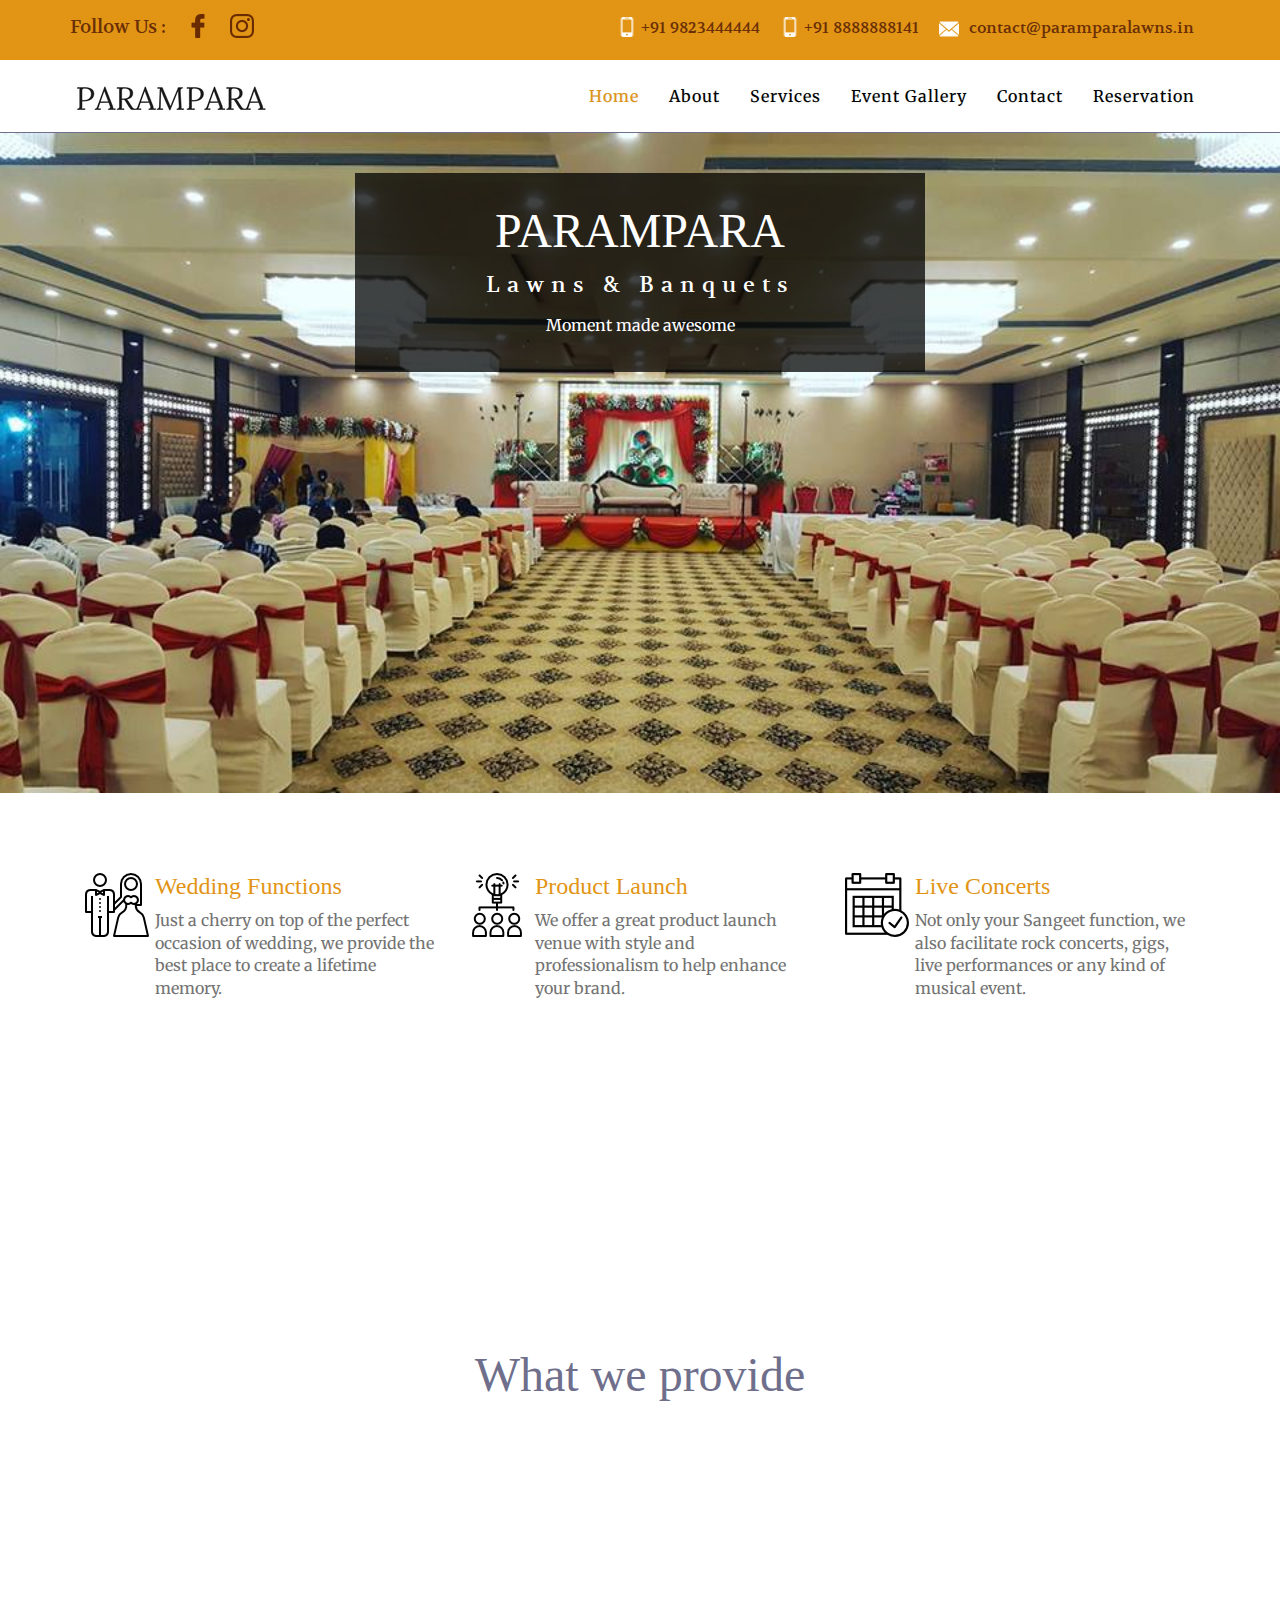
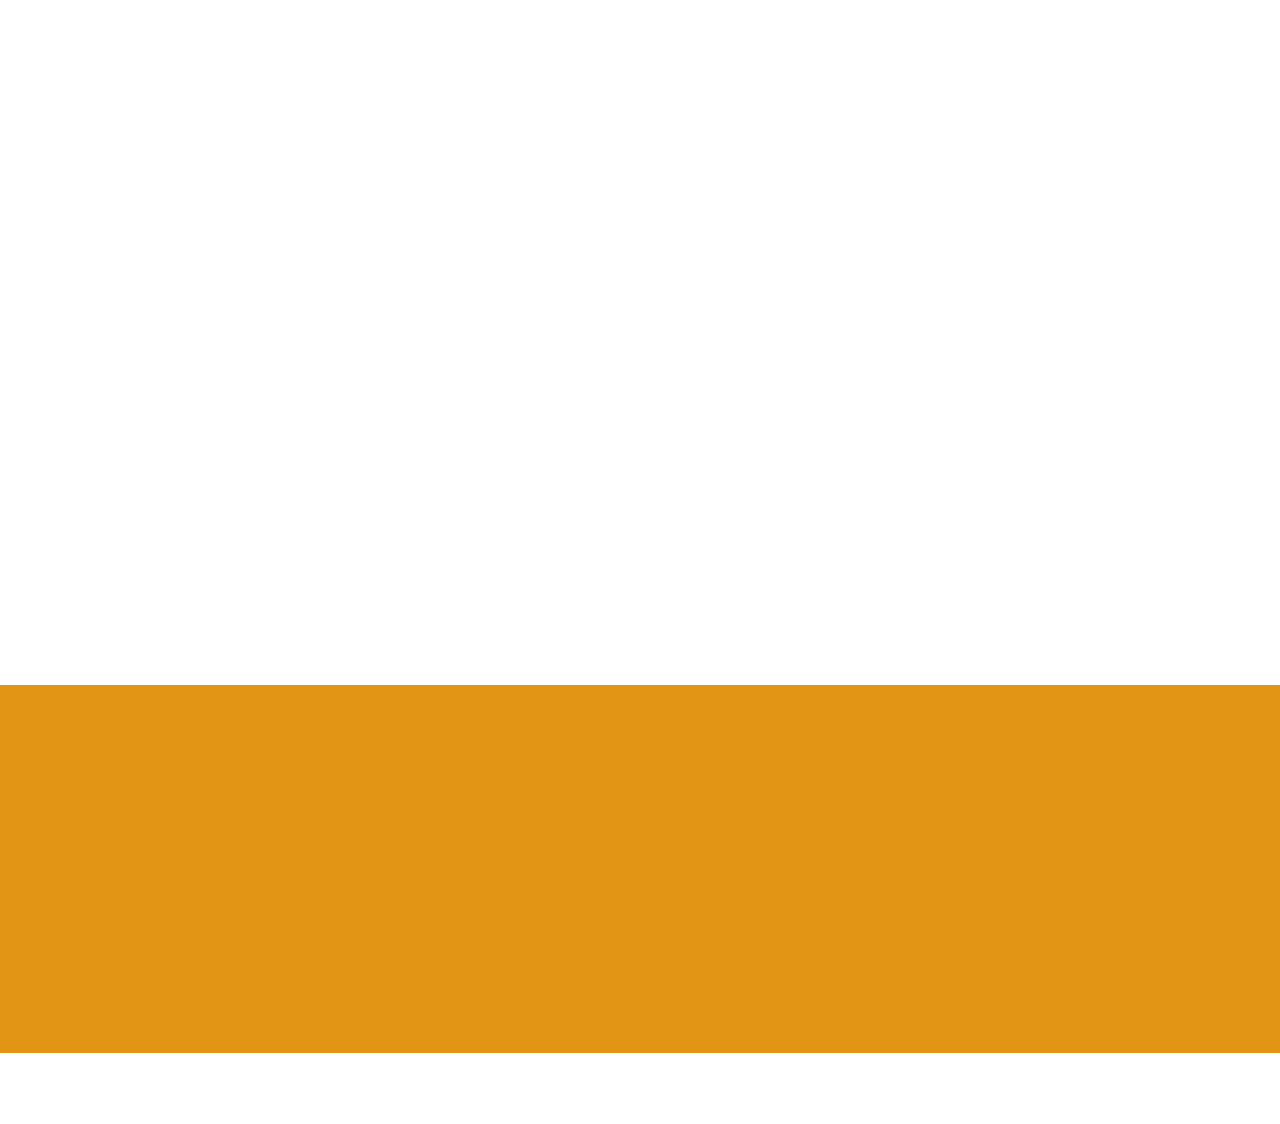
==== commit 0d9af81e: "Update email" ====
--- a/index.html
+++ b/index.html
@@ -84,7 +84,7 @@
 				<ul>
 					<li><span class="phone"> </span> <h6>+91 9823444444</h6></li>
 					<li><span class="phone"> </span> <h6>+91 8888888141</h6></li>
-					<li><span class="email"> </span><h6><a href="mailto:info@example.com">contactus@paramparalawns.in</a></h6></li>
+					<li><span class="email"> </span><h6><a href="mailto:info@example.com">contact@paramparalawns.in</a></h6></li>
 				</ul>
 			</div>
 		  <div class="clearfix"> </div>
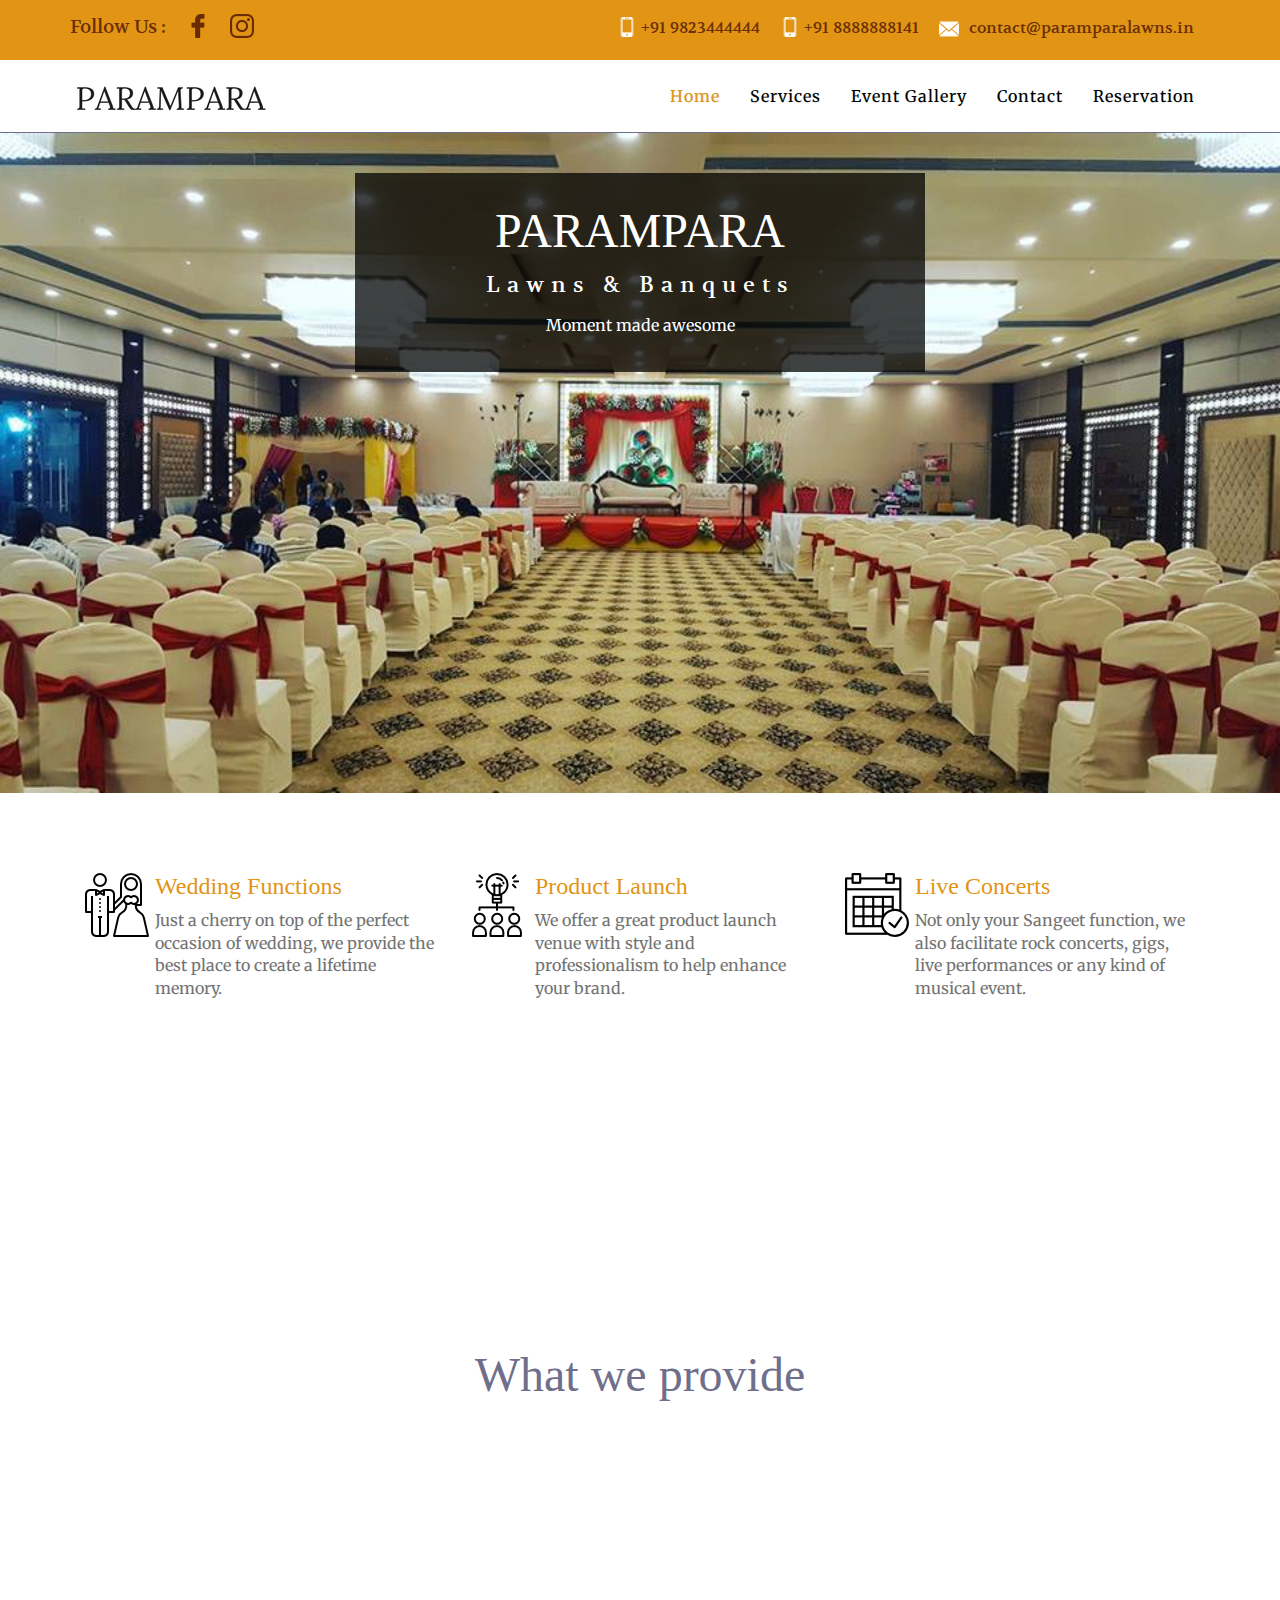
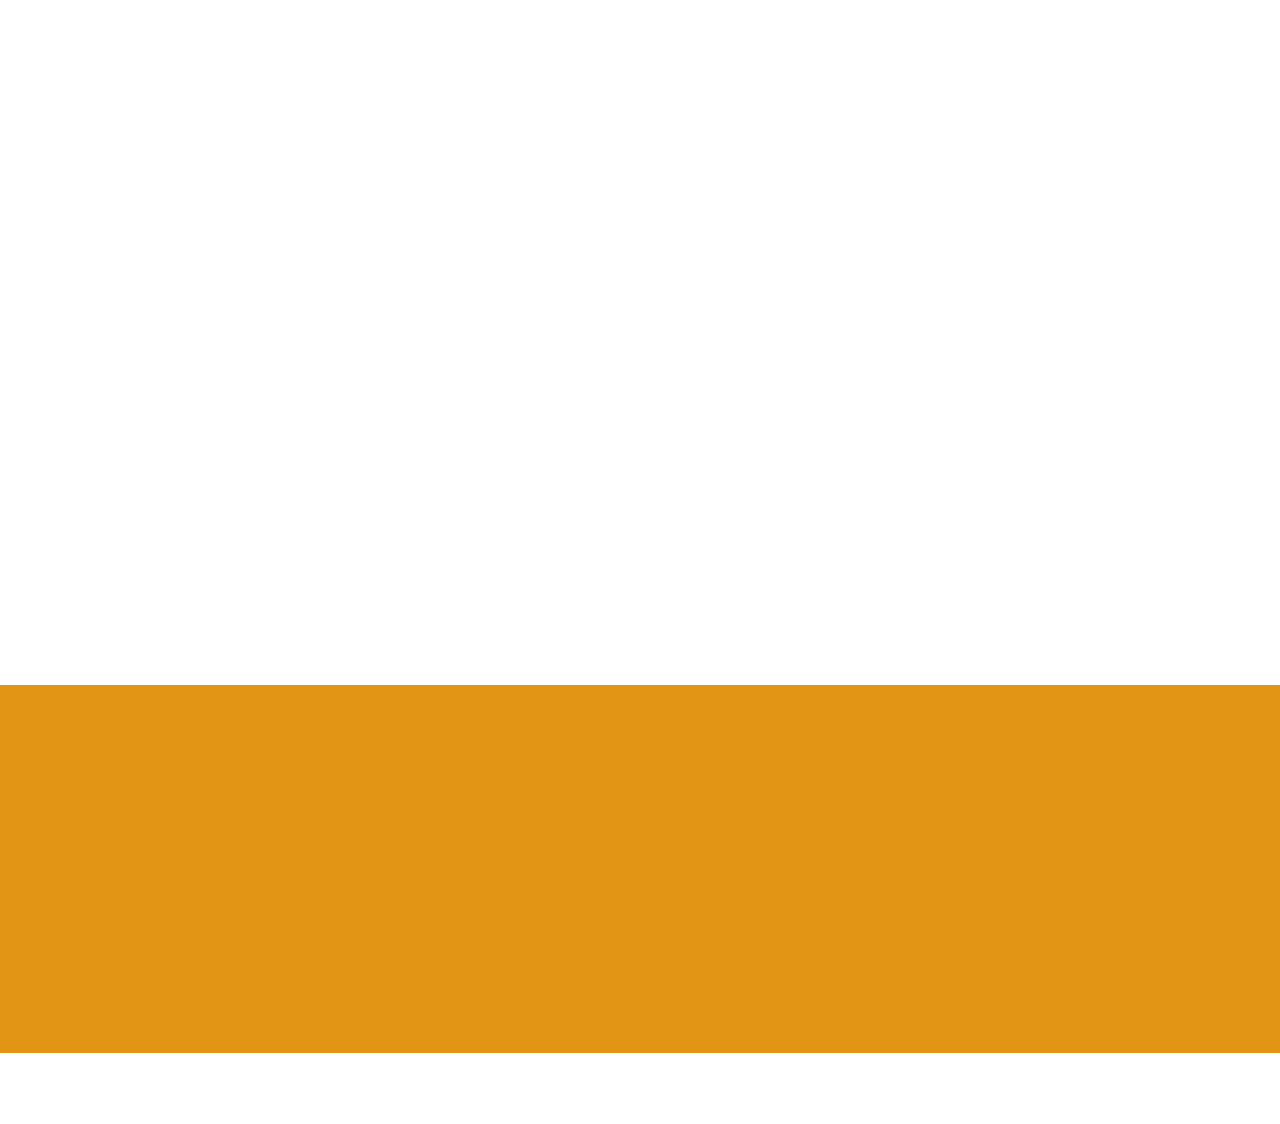
==== commit 872cde89: "Remove ABOUT tab" ====
--- a/index.html
+++ b/index.html
@@ -116,7 +116,7 @@
 		            <nav class="cl-effect-16" id="cl-effect-16">
 		              <ul class="nav navbar-nav">
 		               <li><a class="active" href="index.html" data-hover="Home">Home</a></li>
-		                <li><a href="about.html" data-hover="About">About</a></li>
+<!-- 		                <li><a href="about.html" data-hover="About">About</a></li> -->
 						<li><a href="services.html" data-hover="Services">Services</a></li>
 						<li><a href="event_gallery.html" data-hover="Event Gallery">Event Gallery</a></li>
 						<li><a href="contact.html" data-hover="Contact">Contact</a></li>						
